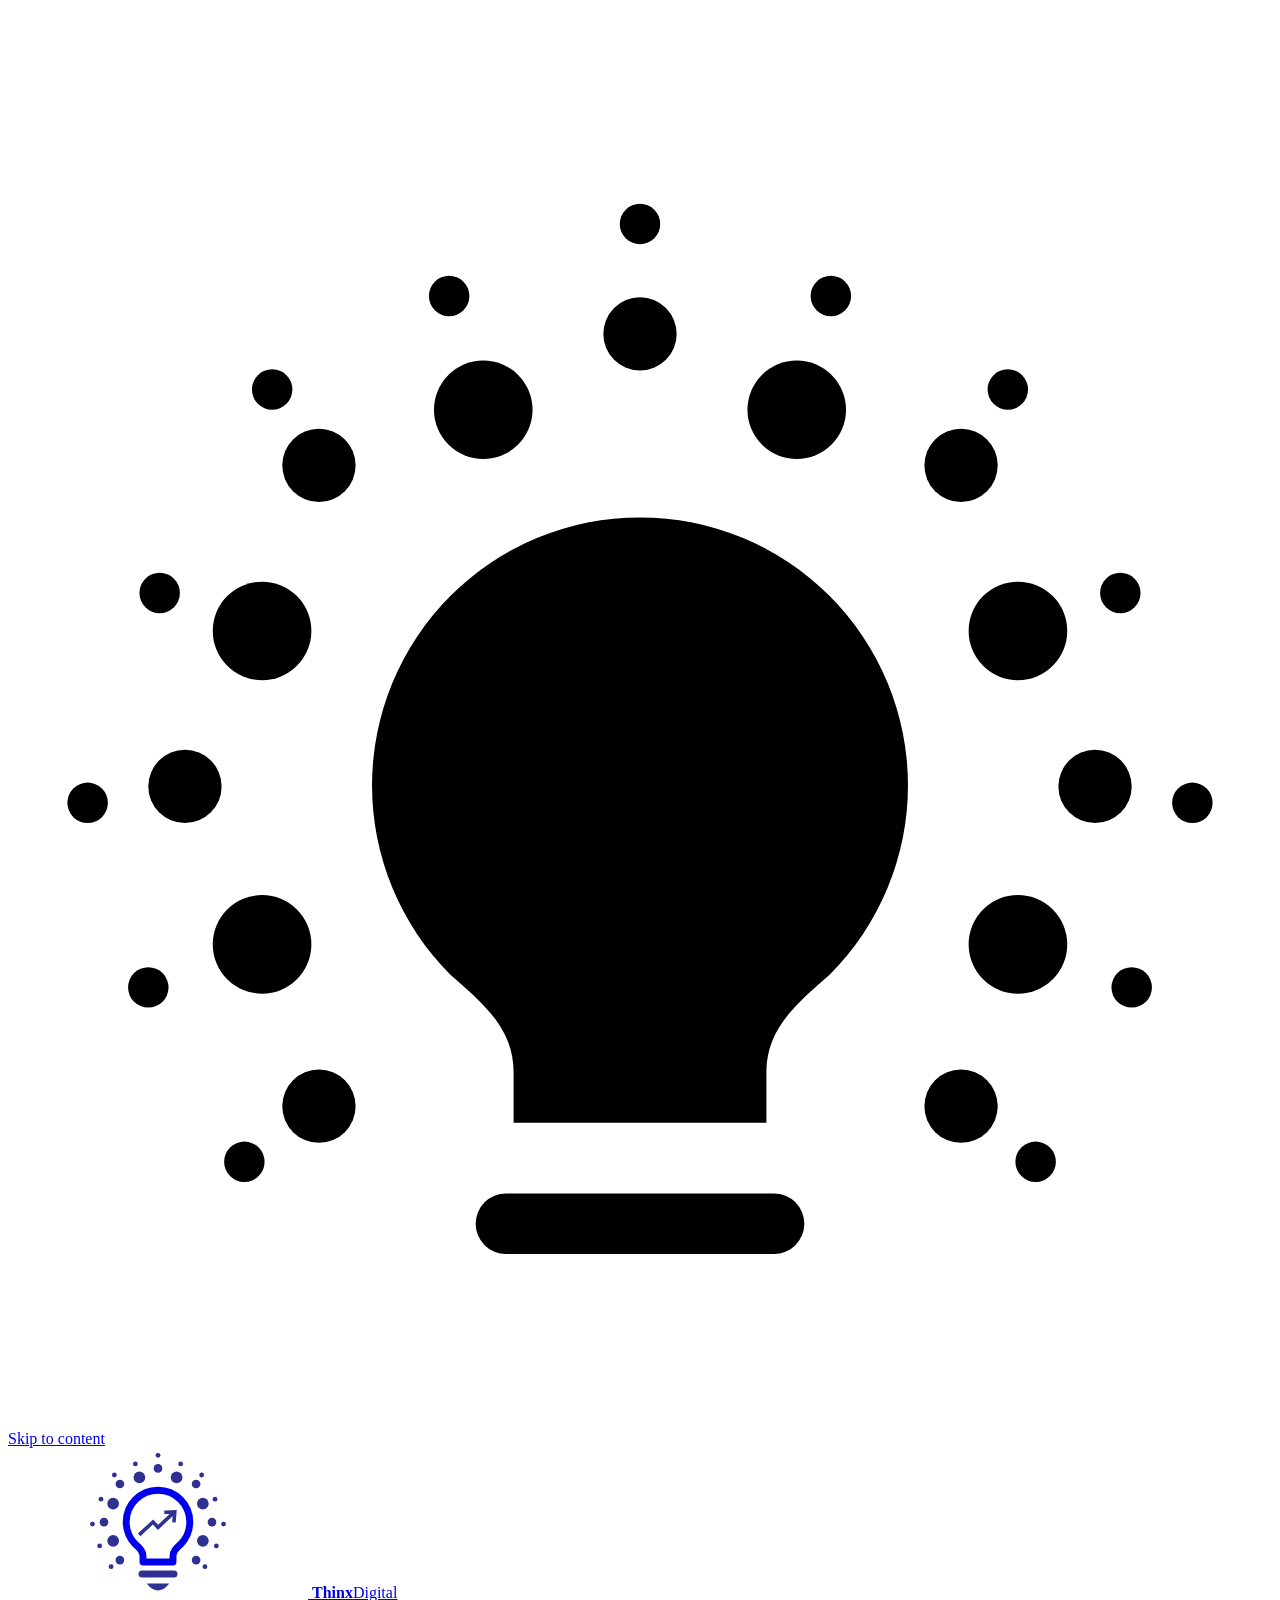
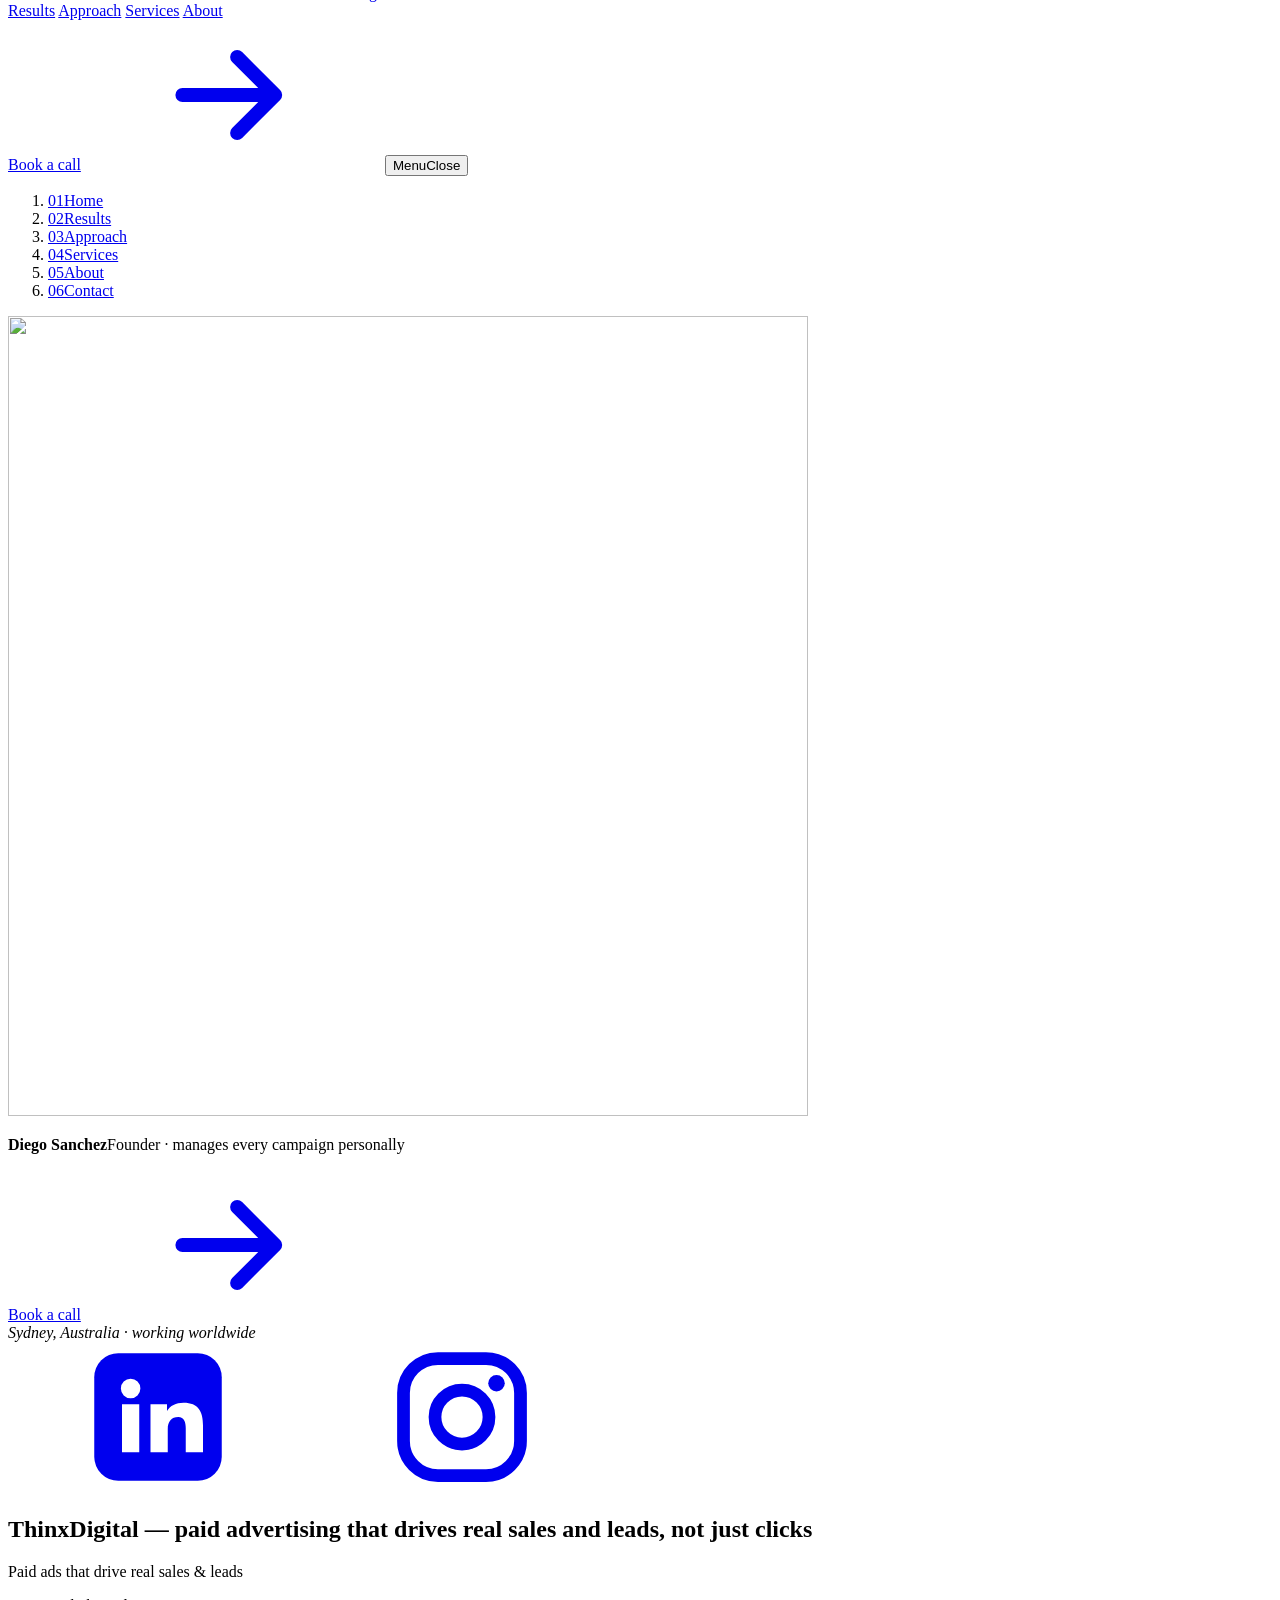
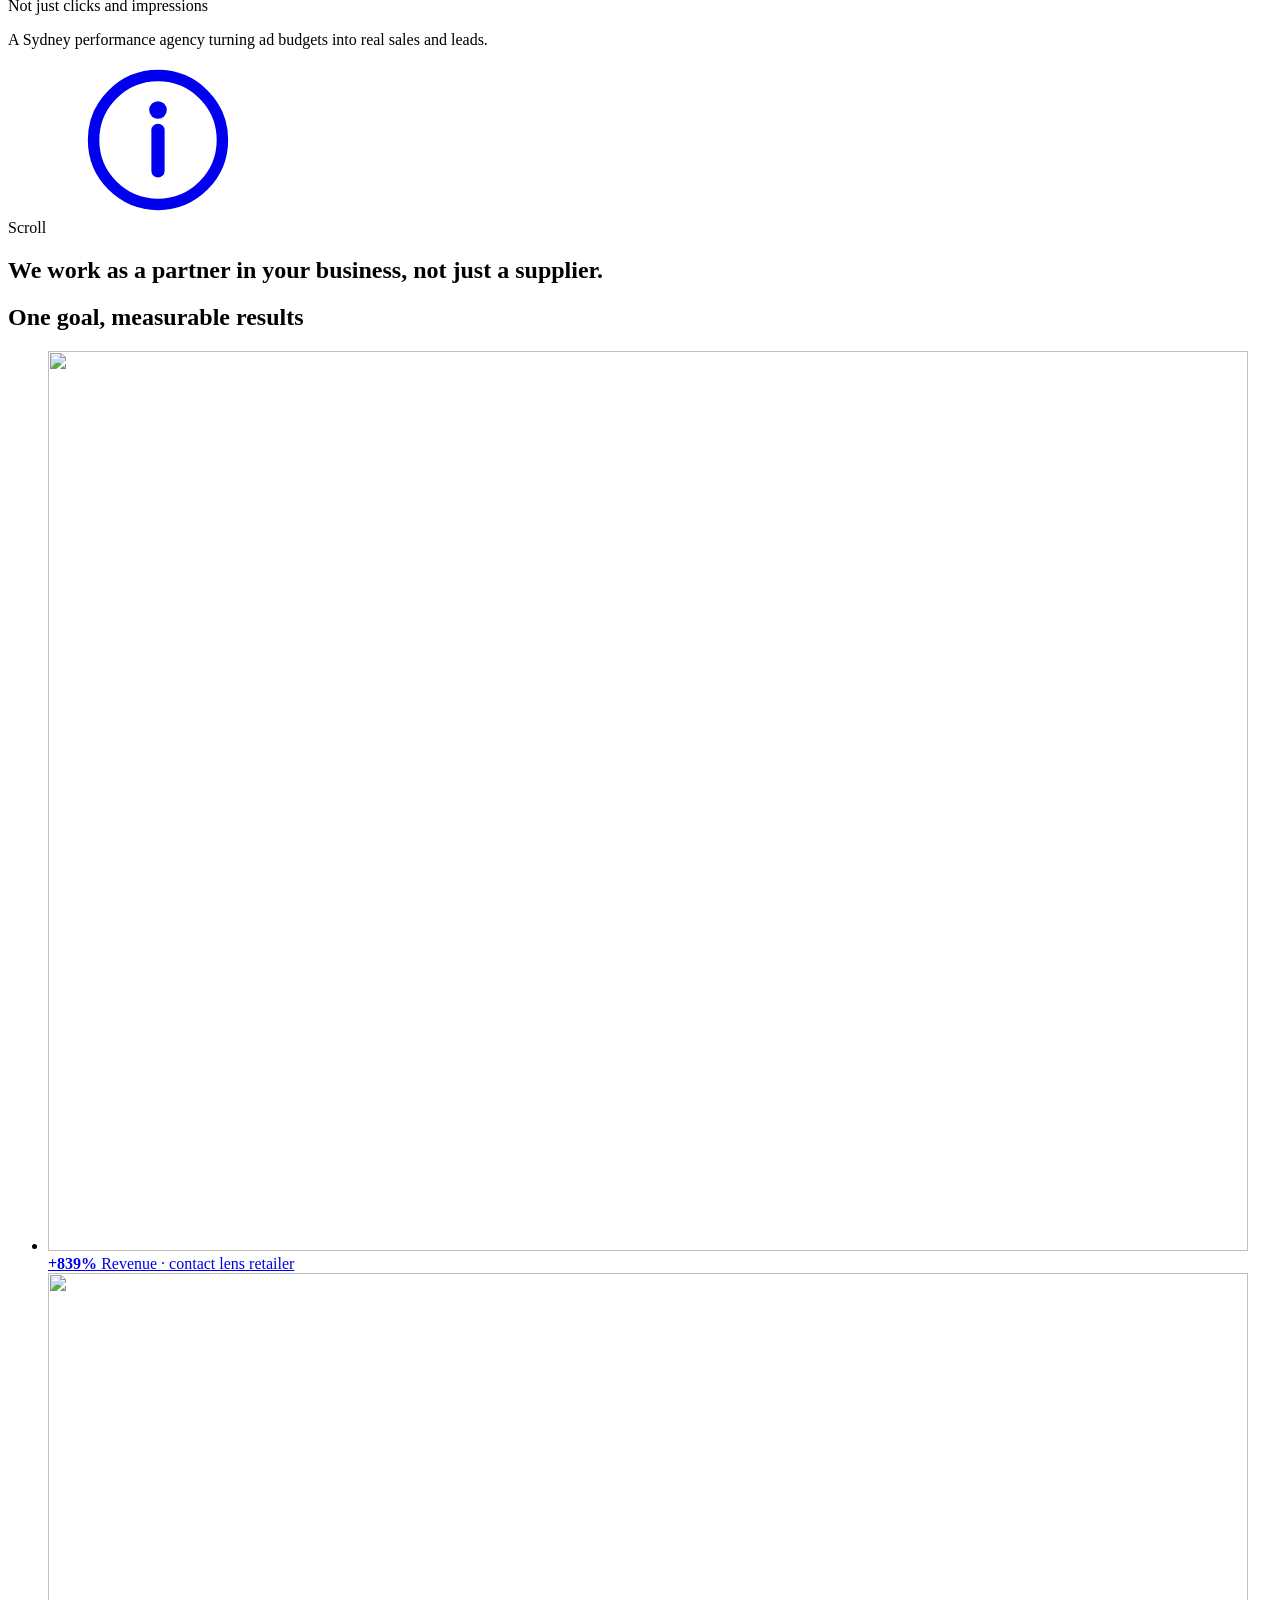
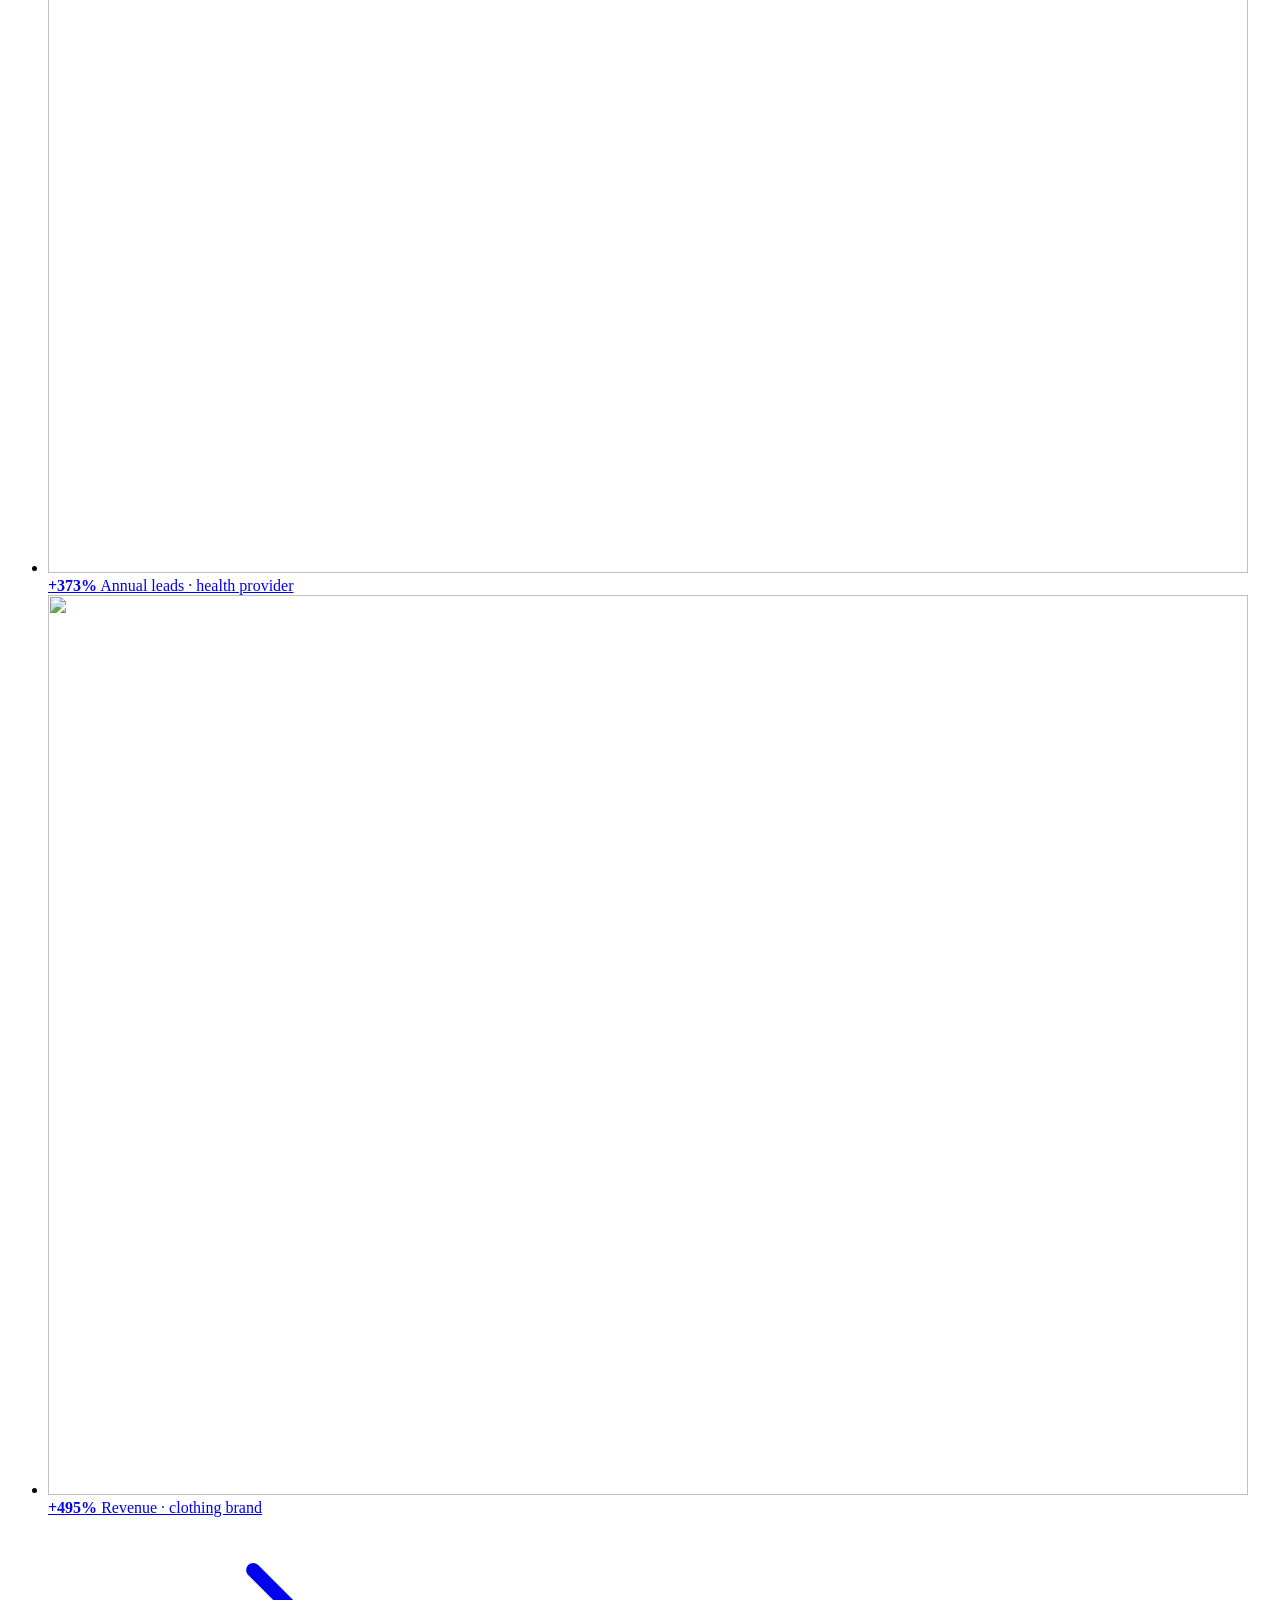
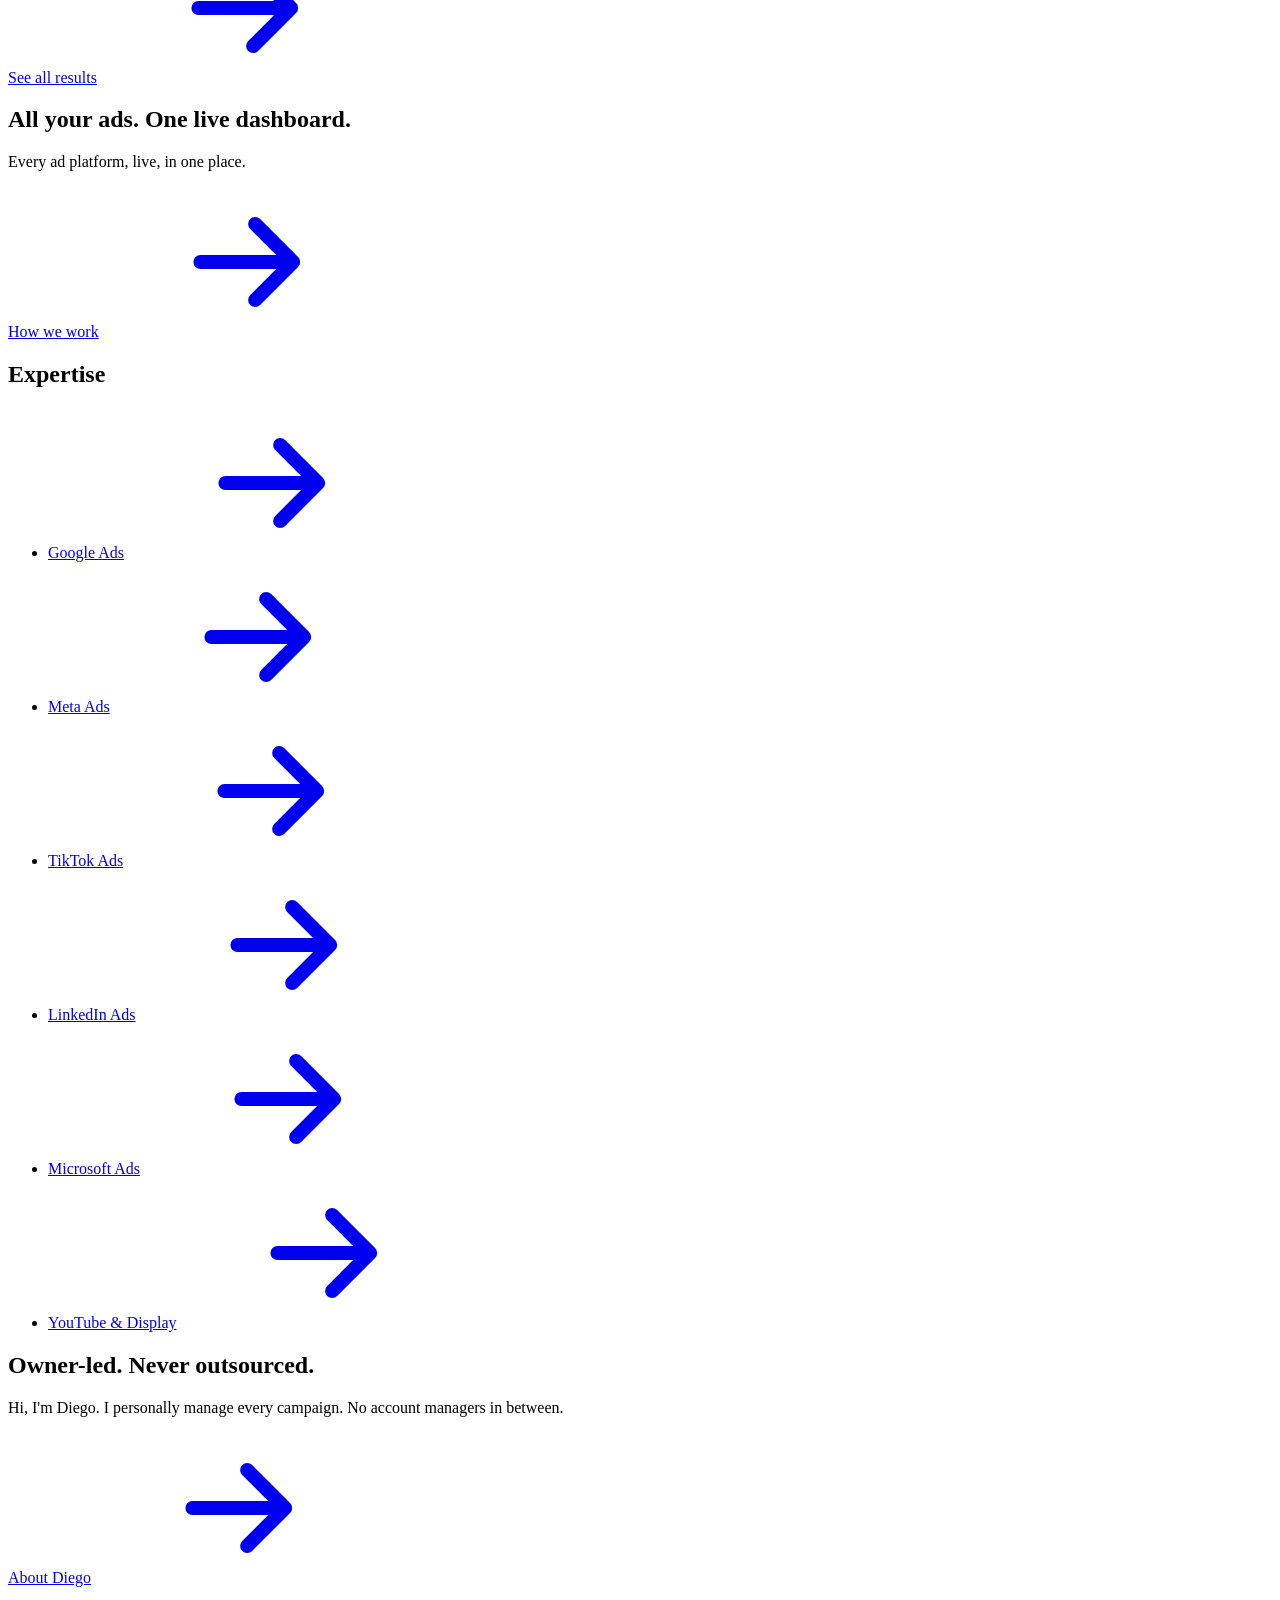
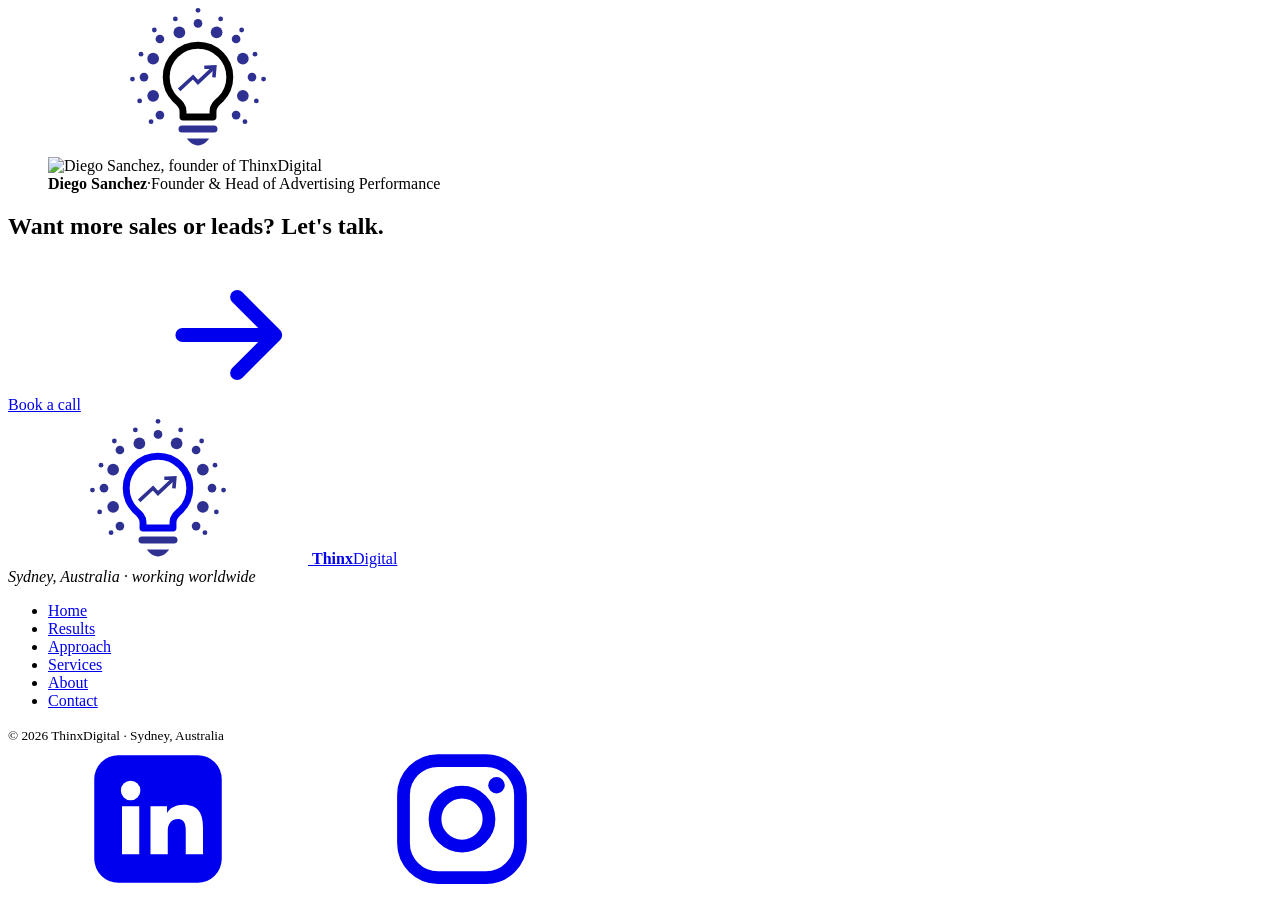
==== index.html @ cddd8a62 "Publish ThinxDigital preview Co-Authored-By: Claude Opus 5.5 <noreply@anthropic.com>" ====
<!doctype html>
<!-- Generated by tools/build.py from src/ — edit the sources, then run: python3 tools/build.py -->
<html data-base="/thinxdigital/" data-title-font="assets/fonts/LeagueGothic-Variable.woff2" lang="en-AU" class="no-scene" data-page="home">
<head>
  <meta charset="utf-8">
  <meta name="viewport" content="width=device-width, initial-scale=1, viewport-fit=cover">
  <title>ThinxDigital · Paid ads that drive real sales &amp; leads · Sydney performance agency</title>
  <meta name="description" content="ThinxDigital is an owner-led Sydney performance paid media agency. Google, Meta, TikTok, LinkedIn, Microsoft, YouTube and display ads, managed to grow your sales and leads.">
  <link rel="canonical" href="/thinxdigital/">
  <meta name="theme-color" content="#0072BC">
  <meta property="og:title" content="ThinxDigital · Paid ads that drive real sales &amp; leads · Sydney performance agency">
  <meta property="og:description" content="ThinxDigital is an owner-led Sydney performance paid media agency. Google, Meta, TikTok, LinkedIn, Microsoft, YouTube and display ads, managed to grow your sales and leads.">
  <meta property="og:type" content="website">
  <link rel="icon" href="data:image/svg+xml,%3Csvg xmlns='http://www.w3.org/2000/svg' viewBox='0 0 100 100'%3E%3Crect width='100' height='100' rx='24' fill='%230072BC'/%3E%3Cg fill='%23D6DCF5'%3E%3Ccircle cx='50' cy='14' r='4'/%3E%3Ccircle cx='30' cy='21' r='4'/%3E%3Ccircle cx='70' cy='21' r='4'/%3E%3Ccircle cx='18' cy='38' r='4'/%3E%3Ccircle cx='82' cy='38' r='4'/%3E%3C/g%3E%3Cpath d='M41 74v-4c0-3-2-5-4.5-7a19 19 0 1 1 27 0c-2.5 2-4.5 4-4.5 7v4z' fill='none' stroke='%23fff' stroke-width='6'/%3E%3Crect x='39' y='80' width='22' height='6' rx='3' fill='%23fff'/%3E%3C/svg%3E">
  <link rel="preload" href="/thinxdigital/assets/fonts/LeagueGothic-Variable.woff2" as="font" type="font/woff2" crossorigin>
  <link rel="preload" href="/thinxdigital/assets/fonts/Inter-Variable.woff2" as="font" type="font/woff2" crossorigin>
  <link rel="stylesheet" href="/thinxdigital/css/site.css">
  <script type="importmap">{"imports":{"three":"/thinxdigital/js/vendor/three/three.module.min.js","three/addons/":"/thinxdigital/js/vendor/three/addons/"}}</script>
  <script>
    // Earliest flags, before first paint: JS on, reduced motion, touch.
    (function (d) {
      var c = d.documentElement.classList;
      c.add('js');
      if (matchMedia('(prefers-reduced-motion: reduce)').matches) c.add('reduced-motion');
      if (matchMedia('(hover: none)').matches) c.add('touch');
      if ('scrollRestoration' in history) history.scrollRestoration = 'manual';
    })(document);
  </script>
</head>

<body>
  <!-- SVG sprite: logo mark, icons and credential badges (all drawn for this site) -->
  <svg class="sprite" aria-hidden="true" focusable="false" xmlns="http://www.w3.org/2000/svg">
    <defs>
      <!-- ThinxDigital mark: lightbulb with a rising trend arrow, ringed by dots.
           Bulb outline = currentColor; dots, arrow and base = --logo-dot. -->
      <symbol id="logo-mark" viewBox="0 0 100 100">
        <g fill="var(--logo-dot, #2E3192)">
          <circle cx="50" cy="13.6" r="2.9"/><circle cx="37.6" cy="19.6" r="3.9"/><circle cx="62.4" cy="19.6" r="3.9"/>
          <circle cx="24.6" cy="24" r="2.9"/><circle cx="75.4" cy="24" r="2.9"/><circle cx="20.1" cy="37.1" r="3.9"/>
          <circle cx="79.9" cy="37.1" r="3.9"/><circle cx="14" cy="49.4" r="2.9"/><circle cx="86" cy="49.4" r="2.9"/>
          <circle cx="20.1" cy="61.9" r="3.9"/><circle cx="79.9" cy="61.9" r="3.9"/><circle cx="24.6" cy="74.7" r="2.9"/>
          <circle cx="75.4" cy="74.7" r="2.9"/>
          <circle cx="50" cy="4.9" r="1.6"/><circle cx="34.9" cy="10.6" r="1.6"/><circle cx="65.1" cy="10.6" r="1.6"/>
          <circle cx="20.9" cy="18" r="1.6"/><circle cx="79.1" cy="18" r="1.6"/><circle cx="12" cy="34.1" r="1.6"/>
          <circle cx="88" cy="34.1" r="1.6"/><circle cx="6.3" cy="50.7" r="1.6"/><circle cx="93.7" cy="50.7" r="1.6"/>
          <circle cx="11.1" cy="65.3" r="1.6"/><circle cx="88.9" cy="65.3" r="1.6"/><circle cx="18.7" cy="79.1" r="1.6"/>
          <circle cx="81.3" cy="79.1" r="1.6"/>
          <rect x="37" y="81.6" width="26" height="4.8" rx="2.4"/>
          <path d="M42.6 90.4h14.8c-1.9 2.6-4.4 4.6-7.4 4.6s-5.5-2-7.4-4.6z"/>
        </g>
        <path d="M40 76v-4c0-3.5-2.5-5.5-5-7.7a21.2 21.2 0 1 1 30 0c-2.5 2.2-5 4.2-5 7.7v4z" fill="none" stroke="currentColor" stroke-width="4.6" stroke-linejoin="round"/>
        <g fill="none" stroke="var(--logo-dot, #2E3192)" stroke-width="2.4" stroke-linecap="square">
          <path d="M38.3 57.1l8.4-7.8 3.3 3.6 8.9-8.3"/>
          <path d="M55.4 42.8l5.8-.2-.5 5.8"/>
        </g>
      </symbol>

      <!-- Icons (stroke icons use currentColor) -->
      <symbol id="i-arrow" viewBox="0 0 17 17"><path d="M3 8.5h10.5M9.2 4.2l4.3 4.3-4.3 4.3" fill="none" stroke="currentColor" stroke-width="1.6" stroke-linecap="round" stroke-linejoin="round"/></symbol>
      <symbol id="i-close" viewBox="0 0 16 16"><path d="M3.8 3.8l8.4 8.4M12.2 3.8l-8.4 8.4" fill="none" stroke="currentColor" stroke-width="1.5" stroke-linecap="round"/></symbol>
      <symbol id="i-info" viewBox="0 0 17 17"><circle cx="8.5" cy="8.5" r="7.3" fill="none" stroke="currentColor" stroke-width="1.3"/><path d="M8.5 7.4v4.6" stroke="currentColor" stroke-width="1.5" stroke-linecap="round"/><circle cx="8.5" cy="5.1" r="1" fill="currentColor"/></symbol>
      <symbol id="i-check" viewBox="0 0 20 20"><path d="M10 1.4l2.1 1.5 2.6-.1.8 2.4 2.1 1.6-.8 2.5.8 2.4-2.1 1.6-.8 2.5-2.6-.1L10 17.2l-2.1-1.5-2.6.1-.8-2.5-2.1-1.6.8-2.4-.8-2.5 2.1-1.6.8-2.4 2.6.1z" fill="currentColor"/><path d="M6.6 9.5l2.3 2.3 4.4-4.5" fill="none" stroke="#fff" stroke-width="1.6" stroke-linecap="round" stroke-linejoin="round"/></symbol>
      <symbol id="i-linkedin" viewBox="0 0 20 20"><rect x="1.5" y="1.5" width="17" height="17" rx="3.2" fill="currentColor"/><path d="M5.2 8.3h2.3v6.4H5.2zM6.35 4.9a1.3 1.3 0 1 1 0 2.6 1.3 1.3 0 0 1 0-2.6zM9 8.3h2.2v.9c.4-.7 1.2-1.1 2.2-1.1 2 0 2.6 1.2 2.6 3v3.6h-2.3v-3.2c0-.8-.2-1.5-1-1.5-.9 0-1.4.6-1.4 1.6v3.1H9z" fill="var(--icon-cut, #fff)"/></symbol>
      <symbol id="i-instagram" viewBox="0 0 20 20"><rect x="2.2" y="2.2" width="15.6" height="15.6" rx="4.6" fill="none" stroke="currentColor" stroke-width="1.7"/><circle cx="10" cy="10" r="3.6" fill="none" stroke="currentColor" stroke-width="1.7"/><circle cx="14.6" cy="5.5" r="1.1" fill="currentColor"/></symbol>
      <symbol id="i-pin" viewBox="0 0 20 20"><path d="M10 18s6-5.3 6-10a6 6 0 1 0-12 0c0 4.7 6 10 6 10z" fill="none" stroke="currentColor" stroke-width="1.6"/><circle cx="10" cy="8" r="2.2" fill="currentColor"/></symbol>
      <symbol id="i-pulse" viewBox="0 0 24 24"><path d="M2 12h4l3-7 4 14 3-7h6" fill="none" stroke="currentColor" stroke-width="1.8" stroke-linecap="round" stroke-linejoin="round"/></symbol>
      <symbol id="i-layers" viewBox="0 0 24 24"><path d="M12 3l9 5-9 5-9-5zM3 13l9 5 9-5" fill="none" stroke="currentColor" stroke-width="1.8" stroke-linejoin="round"/></symbol>
      <symbol id="i-clock" viewBox="0 0 24 24"><circle cx="12" cy="12" r="9" fill="none" stroke="currentColor" stroke-width="1.8"/><path d="M12 7v5l3.5 2" fill="none" stroke="currentColor" stroke-width="1.8" stroke-linecap="round"/></symbol>
      <symbol id="i-award" viewBox="0 0 24 24"><circle cx="12" cy="9" r="6" fill="none" stroke="currentColor" stroke-width="1.8"/><path d="M8.5 14l-1.5 7 5-2.5 5 2.5-1.5-7" fill="none" stroke="currentColor" stroke-width="1.8" stroke-linejoin="round"/></symbol>
      <symbol id="i-badge" viewBox="0 0 24 24"><path d="M12 2.5l7.5 3v6c0 4.7-3.2 8.3-7.5 10-4.3-1.7-7.5-5.3-7.5-10v-6z" fill="none" stroke="currentColor" stroke-width="1.8" stroke-linejoin="round"/><path d="M8.5 12l2.5 2.5 4.5-5" fill="none" stroke="currentColor" stroke-width="1.8" stroke-linecap="round" stroke-linejoin="round"/></symbol>
      <symbol id="i-trend" viewBox="0 0 24 24"><path d="M3 17l6-6 4 4 8-8" fill="none" stroke="currentColor" stroke-width="1.8" stroke-linecap="round" stroke-linejoin="round"/><path d="M15 7h6v6" fill="none" stroke="currentColor" stroke-width="1.8" stroke-linecap="round" stroke-linejoin="round"/></symbol>
      <symbol id="i-user" viewBox="0 0 24 24"><circle cx="12" cy="8" r="4" fill="none" stroke="currentColor" stroke-width="1.8"/><path d="M4 21c1.2-4 4.3-6 8-6s6.8 2 8 6" fill="none" stroke="currentColor" stroke-width="1.8" stroke-linecap="round"/></symbol>
      <symbol id="i-target" viewBox="0 0 24 24"><circle cx="12" cy="12" r="9" fill="none" stroke="currentColor" stroke-width="1.8"/><circle cx="12" cy="12" r="5" fill="none" stroke="currentColor" stroke-width="1.8"/><circle cx="12" cy="12" r="1.6" fill="currentColor"/></symbol>
      <symbol id="i-dots" viewBox="0 0 24 24"><circle cx="6" cy="12" r="2" fill="currentColor"/><circle cx="12" cy="12" r="2" fill="currentColor"/><circle cx="18" cy="12" r="2" fill="currentColor"/></symbol>

      <!-- Enamel-pin gradients for the credential badges (brand palette only) -->
      <linearGradient id="g-gold" x1="0" y1="0" x2="1" y2="1"><stop offset="0" stop-color="#FFF1B8"/><stop offset=".35" stop-color="#E9C25E"/><stop offset=".7" stop-color="#B5832A"/><stop offset="1" stop-color="#F3D27A"/></linearGradient>
      <linearGradient id="g-silver" x1="0" y1="0" x2="1" y2="1"><stop offset="0" stop-color="#FFFFFF"/><stop offset=".4" stop-color="#C9CEDD"/><stop offset=".75" stop-color="#8A91A8"/><stop offset="1" stop-color="#E8EBF3"/></linearGradient>
      <linearGradient id="g-blue" x1="0" y1="0" x2="0" y2="1"><stop offset="0" stop-color="#2B9BE6"/><stop offset="1" stop-color="#0060A3"/></linearGradient>
      <linearGradient id="g-navy" x1="0" y1="0" x2="0" y2="1"><stop offset="0" stop-color="#34379E"/><stop offset="1" stop-color="#14163A"/></linearGradient>
      <linearGradient id="g-ice" x1="0" y1="0" x2="0" y2="1"><stop offset="0" stop-color="#FFFFFF"/><stop offset="1" stop-color="#B9C6EE"/></linearGradient>
      <linearGradient id="g-sky" x1="0" y1="0" x2="0" y2="1"><stop offset="0" stop-color="#A9D6F7"/><stop offset="1" stop-color="#4FA2E4"/></linearGradient>
      <radialGradient id="g-gloss" cx=".35" cy=".25" r=".7"><stop offset="0" stop-color="#fff" stop-opacity=".75"/><stop offset=".5" stop-color="#fff" stop-opacity=".12"/><stop offset="1" stop-color="#fff" stop-opacity="0"/></radialGradient>

      <!-- Badge 1: partner shield with check + star -->
      <symbol id="badge-partner" viewBox="0 0 200 200">
        <path d="M100 14l70 24v52c0 46-30 80-70 96-40-16-70-50-70-96V38z" fill="url(#g-gold)"/>
        <path d="M100 27l58 20v43c0 39-25 68-58 82-33-14-58-43-58-82V47z" fill="url(#g-blue)"/>
        <path d="M100 27l58 20v20L42 67V47z" fill="#fff" opacity=".12"/>
        <path d="M70 104l20 20 42-44" fill="none" stroke="url(#g-gold)" stroke-width="15" stroke-linecap="round" stroke-linejoin="round"/>
        <path d="M100 40l4.7 9.6 10.6 1.5-7.7 7.4 1.8 10.5-9.4-5-9.4 5 1.8-10.5-7.7-7.4 10.6-1.5z" fill="url(#g-ice)"/>
        <path d="M100 27l58 20v43c0 39-25 68-58 82-33-14-58-43-58-82V47z" fill="url(#g-gloss)"/>
      </symbol>
      <!-- Badge 2: hexagon pin with rising bars -->
      <symbol id="badge-ads" viewBox="0 0 200 200">
        <path d="M100 12l76 44v88l-76 44-76-44V56z" fill="url(#g-silver)"/>
        <path d="M100 25l65 37.5v75L100 175l-65-37.5v-75z" fill="url(#g-navy)"/>
        <rect x="58" y="112" width="18" height="34" rx="4" fill="url(#g-sky)"/>
        <rect x="84" y="94" width="18" height="52" rx="4" fill="url(#g-sky)"/>
        <rect x="110" y="74" width="18" height="72" rx="4" fill="url(#g-ice)"/>
        <path d="M56 98l30-22 18 12 38-30" fill="none" stroke="#fff" stroke-width="7" stroke-linecap="round" stroke-linejoin="round"/>
        <path d="M130 56h14v14" fill="none" stroke="#fff" stroke-width="7" stroke-linecap="round" stroke-linejoin="round"/>
        <path d="M100 25l65 37.5v75L100 175l-65-37.5v-75z" fill="url(#g-gloss)"/>
      </symbol>
      <!-- Badge 3: round medal with a ring of dots and a star (honours finalist) -->
      <symbol id="badge-honours" viewBox="0 0 200 200">
        <path d="M72 128l-18 58 26-12 14 22 14-46zM128 128l18 58-26-12-14 22-14-46z" fill="url(#g-blue)"/>
        <circle cx="100" cy="88" r="72" fill="url(#g-gold)"/>
        <circle cx="100" cy="88" r="60" fill="url(#g-navy)"/>
        <g fill="url(#g-sky)">
          <circle cx="100" cy="40" r="5"/><circle cx="134" cy="54" r="4"/><circle cx="148" cy="88" r="5"/><circle cx="134" cy="122" r="4"/>
          <circle cx="100" cy="136" r="5"/><circle cx="66" cy="122" r="4"/><circle cx="52" cy="88" r="5"/><circle cx="66" cy="54" r="4"/>
        </g>
        <path d="M100 58l9 18.3 20.2 2.9-14.6 14.3 3.4 20.1L100 104.1l-18 9.5 3.4-20.1-14.6-14.3 20.2-2.9z" fill="url(#g-gold)"/>
        <circle cx="100" cy="88" r="60" fill="url(#g-gloss)"/>
      </symbol>
      <!-- Badge 4: trophy pin (awards finalist) -->
      <symbol id="badge-trophy" viewBox="0 0 200 200">
        <rect x="22" y="22" width="156" height="156" rx="44" fill="url(#g-silver)"/>
        <rect x="34" y="34" width="132" height="132" rx="36" fill="url(#g-blue)"/>
        <path d="M70 56h60v22c0 20-13 34-30 34S70 98 70 78z" fill="url(#g-gold)"/>
        <path d="M70 62H56c0 18 8 26 18 28M130 62h14c0 18-8 26-18 28" fill="none" stroke="url(#g-gold)" stroke-width="7" stroke-linecap="round"/>
        <path d="M93 110h14v18H93z" fill="url(#g-gold)"/>
        <rect x="76" y="128" width="48" height="14" rx="4" fill="url(#g-gold)"/>
        <path d="M100 64l4.4 9 9.9 1.4-7.2 7 1.7 9.8-8.8-4.6-8.8 4.6 1.7-9.8-7.2-7 9.9-1.4z" fill="#fff" opacity=".9"/>
        <rect x="34" y="34" width="132" height="132" rx="36" fill="url(#g-gloss)"/>
      </symbol>
      <!-- Badge 5: years roundel -->
      <symbol id="badge-years" viewBox="0 0 200 200">
        <path d="M100 10l13 11 17-3 7 15 16 6-1 17 12 12-7 15 4 16-14 9-3 17-17 2-10 14-15-7-15 7-10-14-17-2-3-17-14-9 4-16-7-15 12-12-1-17 16-6 7-15 17 3z" fill="url(#g-gold)"/>
        <circle cx="100" cy="98" r="62" fill="url(#g-sky)"/>
        <circle cx="100" cy="98" r="52" fill="url(#g-navy)"/>
        <text x="100" y="112" text-anchor="middle" font-family="FK Screamer, Impact, sans-serif" font-size="58" fill="#fff" letter-spacing="1">15+</text>
        <path d="M56 150h88l-8 14 8 14H56l8-14z" fill="url(#g-ice)"/>
        <text x="100" y="168" text-anchor="middle" font-family="Inter, Arial, sans-serif" font-weight="800" font-size="12" fill="#14163A" letter-spacing="2">YEARS</text>
        <circle cx="100" cy="98" r="52" fill="url(#g-gloss)"/>
      </symbol>
    </defs>
  </svg>


  <!-- WebGL layer (owned by scene.js): fixed, full viewport, behind the content; persists across pages -->
  <canvas id="scene" aria-hidden="true"></canvas>

  <!-- Loader (direct loads only): the logo's dot ring lights up around the bulb, then the panel opens in a circle -->
  <div class="loader" aria-hidden="true">
    <div class="loader__panel">
      <svg class="loader__mark" viewBox="0 0 100 100">
        <g class="loader__dots">
          <circle cx="18.7" cy="79.1" r="1.6" style="--i:0"/><circle cx="24.6" cy="74.7" r="2.9" style="--i:1"/>
          <circle cx="20.1" cy="61.9" r="3.9" style="--i:2"/><circle cx="11.1" cy="65.3" r="1.6" style="--i:3"/>
          <circle cx="6.3" cy="50.7" r="1.6" style="--i:4"/><circle cx="14" cy="49.4" r="2.9" style="--i:5"/>
          <circle cx="12" cy="34.1" r="1.6" style="--i:6"/><circle cx="20.1" cy="37.1" r="3.9" style="--i:7"/>
          <circle cx="24.6" cy="24" r="2.9" style="--i:8"/><circle cx="20.9" cy="18" r="1.6" style="--i:9"/>
          <circle cx="37.6" cy="19.6" r="3.9" style="--i:10"/><circle cx="34.9" cy="10.6" r="1.6" style="--i:11"/>
          <circle cx="50" cy="13.6" r="2.9" style="--i:12"/><circle cx="50" cy="4.9" r="1.6" style="--i:13"/>
          <circle cx="65.1" cy="10.6" r="1.6" style="--i:14"/><circle cx="62.4" cy="19.6" r="3.9" style="--i:15"/>
          <circle cx="79.1" cy="18" r="1.6" style="--i:16"/><circle cx="75.4" cy="24" r="2.9" style="--i:17"/>
          <circle cx="79.9" cy="37.1" r="3.9" style="--i:18"/><circle cx="88" cy="34.1" r="1.6" style="--i:19"/>
          <circle cx="86" cy="49.4" r="2.9" style="--i:20"/><circle cx="93.7" cy="50.7" r="1.6" style="--i:21"/>
          <circle cx="88.9" cy="65.3" r="1.6" style="--i:22"/><circle cx="79.9" cy="61.9" r="3.9" style="--i:23"/>
          <circle cx="75.4" cy="74.7" r="2.9" style="--i:24"/><circle cx="81.3" cy="79.1" r="1.6" style="--i:25"/>
        </g>
        <path class="loader__bulb" d="M40 76v-4c0-3.5-2.5-5.5-5-7.7a21.2 21.2 0 1 1 30 0c-2.5 2.2-5 4.2-5 7.7v4z"/>
        <rect class="loader__base" x="37" y="81.6" width="26" height="4.8" rx="2.4"/>
      </svg>
    </div>
  </div>

  <!-- Page-transition curtain (router): a blue dot grows from the click point, then opens from the centre -->
  <div class="curtain" aria-hidden="true">
    <span class="curtain__ring"><i></i><i></i><i></i><i></i><i></i><i></i><i></i><i></i></span>
  </div>

  <a class="skip" href="#main">Skip to content</a>

  <!-- Header: logo · page links (desktop) · Book a call · Menu (tablet / mobile).
       data-theme flips with the background under it ("light" = white text). -->
  <header class="hdr" data-theme="light">
    <div class="hdr__bar wrap">
      <a class="hdr__logo logo" href="/thinxdigital/" data-nav="home" aria-current="page" aria-label="ThinxDigital home">
        <svg class="logo__mark" aria-hidden="true"><use href="#logo-mark"/></svg>
        <span class="logo__word"><b>Thinx</b><span>Digital</span></span>
      </a>
      <nav class="hdr__nav" aria-label="Main">
        <a class="hdr__link" href="/thinxdigital/results/" data-nav="results"><span>Results</span></a>
        <a class="hdr__link" href="/thinxdigital/approach/" data-nav="approach"><span>Approach</span></a>
        <a class="hdr__link" href="/thinxdigital/services/" data-nav="services"><span>Services</span></a>
        <a class="hdr__link" href="/thinxdigital/about/" data-nav="about"><span>About</span></a>
      </nav>
      <div class="hdr__actions">
        <a class="hdr__cta btn" href="/thinxdigital/contact/" data-nav="contact"><span class="btn__label">Book a call</span><span class="btn__dot" aria-hidden="true"><svg><use href="#i-arrow"/></svg></span></a>
        <button class="hdr__menu" type="button" aria-expanded="false" aria-controls="menu" aria-label="Open menu">
          <span class="hdr__menu-label"><span>Menu</span><span aria-hidden="true">Close</span></span>
          <span class="hdr__menu-icon" aria-hidden="true"><i></i><i></i></span>
        </button>
      </div>
    </div>

    <!-- Menu (tablet / mobile): full-screen blue panel, numbered page links, Diego card -->
    <div class="menu" id="menu" aria-label="Site menu" inert>
      <div class="menu__panel" aria-hidden="true"></div>
      <div class="menu__inner wrap" data-lenis-prevent>
        <nav class="menu__nav" aria-label="Pages">
          <ol class="menu__links">
            <li><a href="/thinxdigital/" data-nav="home" aria-current="page"><span class="menu__num">01</span><span class="menu__txt">Home</span></a></li>
            <li><a href="/thinxdigital/results/" data-nav="results"><span class="menu__num">02</span><span class="menu__txt">Results</span></a></li>
            <li><a href="/thinxdigital/approach/" data-nav="approach"><span class="menu__num">03</span><span class="menu__txt">Approach</span></a></li>
            <li><a href="/thinxdigital/services/" data-nav="services"><span class="menu__num">04</span><span class="menu__txt">Services</span></a></li>
            <li><a href="/thinxdigital/about/" data-nav="about"><span class="menu__num">05</span><span class="menu__txt">About</span></a></li>
            <li><a href="/thinxdigital/contact/" data-nav="contact"><span class="menu__num">06</span><span class="menu__txt">Contact</span></a></li>
          </ol>
        </nav>
        <aside class="menu__card" aria-label="Talk to Diego">
          <img class="menu__photo" src="/thinxdigital/assets/img/thinx/diego-sanchez.jpg" alt="" width="800" height="800" loading="lazy">
          <p class="menu__who"><strong>Diego Sanchez</strong><span>Founder · manages every campaign personally</span></p>
          <a class="btn btn--white" href="/thinxdigital/contact/"><span class="btn__label">Book a call</span><span class="btn__dot" aria-hidden="true"><svg><use href="#i-arrow"/></svg></span></a>
        </aside>
        <div class="menu__foot">
          <address>Sydney, Australia · working worldwide</address>
          <div class="socials">
            <a href="https://www.linkedin.com/company/96090277/" target="_blank" rel="noopener" aria-label="ThinxDigital on LinkedIn"><svg aria-hidden="true"><use href="#i-linkedin"/></svg></a>
            <a href="https://www.instagram.com/thinx.digital/" target="_blank" rel="noopener" aria-label="ThinxDigital on Instagram"><svg aria-hidden="true"><use href="#i-instagram"/></svg></a>
          </div>
        </div>
      </div>
    </div>
  </header>

  <main id="main" data-page="home" tabindex="-1">
<!-- ==================================================================
         HERO (380vh, sticky). The two big titles are 3D text in the WebGL scene;
         .hero__titles is the DOM fallback (no WebGL / scene not loaded).
         Scene: blue, then a white circular reveal inside the hero (p .05 → .35).
         ================================================================== -->
    <section class="s s-hero" data-scene="hero" data-bg="blue" aria-labelledby="hero-h1">
      <div class="sticky">
        <div class="fb fb--hero" aria-hidden="true"><div class="fb__reveal"></div></div>
        <h1 class="sr-only" id="hero-h1">ThinxDigital — paid advertising that drives real sales and leads, not just clicks</h1>

        <div class="hero__titles" aria-hidden="true">
          <p class="hero__title hero__title--1 d-title">
            <span class="ln"><span>Paid ads that</span></span>
            <span class="ln"><span>drive real</span></span>
            <span class="ln c-navy"><span>sales &amp; leads</span></span>
          </p>
          <p class="hero__title hero__title--2 d-title">
            <span class="ln c-navy"><span>Not just</span></span>
            <span class="ln c-navy"><span>clicks and</span></span>
            <span class="ln c-blue"><span>impressions</span></span>
          </p>
        </div>

        <div class="hero__intro">
          <p class="hero__para">
            <span class="hero__line">A Sydney performance agency</span>
            <span class="hero__line">turning ad budgets into</span>
            <span class="hero__line">real sales and leads.</span>
          </p>
          <a class="hero__about" href="/thinxdigital/about/" aria-label="About ThinxDigital"><svg aria-hidden="true"><use href="#i-info"/></svg></a>
        </div>

        <div class="scroll-cue" aria-hidden="true"><span class="scroll-cue__line"><i></i></span><span class="scroll-cue__label">Scroll</span></div>
      </div>
    </section>

    <!-- ==================================================================
         STATEMENT (220vh, sticky, indigo). Orbs draw a rising growth curve.
         ================================================================== -->
    <section class="s s-statement" data-scene="statement" data-bg="indigo" aria-label="How we work with you">
      <div class="sticky">
        <div class="wrap statement">
          <h2 class="statement__text">We work as a partner in your business, not just a supplier.</h2>
        </div>
      </div>
    </section>

    <!-- ==================================================================
         RESULTS teaser: three stat cards + "See all results"
         ================================================================== -->
    <section class="s s-results" data-scene="results" data-bg="white" aria-labelledby="results-title">
      <div class="wrap">
        <h2 class="results__title d-title" id="results-title">
          <span class="ln">One goal,</span>
          <span class="ln c-blue">measurable</span>
          <span class="ln c-blue">results</span>
        </h2>
        <ul class="stats" role="list">
          <li>
            <a class="stat" href="/thinxdigital/results/#case-lens">
              <span class="stat__media"><img src="/thinxdigital/assets/img/result-lens-revenue.webp" alt="" loading="lazy" width="1200" height="900"></span>
              <strong class="stat__num">+839%</strong>
              <span class="stat__line">Revenue · contact lens retailer</span>
            </a>
          </li>
          <li>
            <a class="stat" href="/thinxdigital/results/#case-health">
              <span class="stat__media"><img src="/thinxdigital/assets/img/result-health-leads.webp" alt="" loading="lazy" width="1200" height="900"></span>
              <strong class="stat__num">+373%</strong>
              <span class="stat__line">Annual leads · health provider</span>
            </a>
          </li>
          <li>
            <a class="stat" href="/thinxdigital/results/#case-clothing">
              <span class="stat__media"><img src="/thinxdigital/assets/img/result-clothing-revenue.webp" alt="" loading="lazy" width="1200" height="900"></span>
              <strong class="stat__num">+495%</strong>
              <span class="stat__line">Revenue · clothing brand</span>
            </a>
          </li>
        </ul>
        <a class="btn btn--dark results__cta" href="/thinxdigital/results/"><span class="btn__label">See all results</span><span class="btn__dot" aria-hidden="true"><svg><use href="#i-arrow"/></svg></span></a>
      </div>
    </section>

    <!-- ==================================================================
         DASHBOARD (vr, 420vh, sticky). Black portal + orb sphere of ads are WebGL.
         ================================================================== -->
    <section class="s s-vr" data-scene="vr" data-bg="white" aria-labelledby="vr-title">
      <div class="sticky">
        <div class="fb fb--vr" aria-hidden="true"><div class="fb__portal"></div></div>
        <h2 class="vr__title d-title" id="vr-title">
          <span class="ln">All your ads.</span>
          <span class="ln">One live</span>
          <span class="ln c-blue">dashboard.</span>
        </h2>
        <div class="vr__side">
          <p class="vr__text">Every ad platform, live, in one place.</p>
          <a class="btn btn--white vr__cta" href="/thinxdigital/approach/"><span class="btn__label">How we work</span><span class="btn__dot" aria-hidden="true"><svg><use href="#i-arrow"/></svg></span></a>
        </div>
      </div>
    </section>

    <!-- ==================================================================
         EXPERTISE list (each line opens its channel on /services/)
         ================================================================== -->
    <section class="s s-expertises" data-scene="expertises" data-bg="white" aria-labelledby="expertise-title">
      <h2 class="eyebrow" id="expertise-title">Expertise</h2>
        <ul class="exp">
          <li><a class="exp__item" href="/thinxdigital/services/#paid-search"><i class="exp__dot" aria-hidden="true"></i><span class="exp__label">Google Ads</span><svg class="exp__arrow" aria-hidden="true"><use href="#i-arrow"/></svg></a></li>
          <li><a class="exp__item" href="/thinxdigital/services/#paid-social"><i class="exp__dot" aria-hidden="true"></i><span class="exp__label">Meta Ads</span><svg class="exp__arrow" aria-hidden="true"><use href="#i-arrow"/></svg></a></li>
          <li><a class="exp__item" href="/thinxdigital/services/#paid-social"><i class="exp__dot" aria-hidden="true"></i><span class="exp__label">TikTok Ads</span><svg class="exp__arrow" aria-hidden="true"><use href="#i-arrow"/></svg></a></li>
          <li><a class="exp__item" href="/thinxdigital/services/#paid-social"><i class="exp__dot" aria-hidden="true"></i><span class="exp__label">LinkedIn Ads</span><svg class="exp__arrow" aria-hidden="true"><use href="#i-arrow"/></svg></a></li>
          <li><a class="exp__item" href="/thinxdigital/services/#paid-search"><i class="exp__dot" aria-hidden="true"></i><span class="exp__label">Microsoft Ads</span><svg class="exp__arrow" aria-hidden="true"><use href="#i-arrow"/></svg></a></li>
          <li><a class="exp__item" href="/thinxdigital/services/#video-display"><i class="exp__dot" aria-hidden="true"></i><span class="exp__label">YouTube &amp; Display</span><svg class="exp__arrow" aria-hidden="true"><use href="#i-arrow"/></svg></a></li>
        </ul>

    </section>

    <!-- ==================================================================
         MEET YOUR PARTNER (spotlight)
         ================================================================== -->
    <section class="s s-spot" data-scene="spotlight" data-bg="white" aria-labelledby="spot-title">
      <div class="wrap spot">
        <div class="spot__copy">
          <h2 class="spot__title d-title" id="spot-title">
            <span class="ln">Owner-led.</span>
            <span class="ln c-blue">Never</span>
            <span class="ln c-blue">outsourced.</span>
          </h2>
          <p class="spot__text">Hi, I'm Diego. I personally manage every campaign. No account managers in between.</p>
          <a class="btn btn--dark spot__cta" href="/thinxdigital/about/"><span class="btn__label">About Diego</span><span class="btn__dot" aria-hidden="true"><svg><use href="#i-arrow"/></svg></span></a>
        </div>
        <figure class="dcard">
          <div class="dcard__tilt">
            <span class="dcard__glow" aria-hidden="true"></span>
            <span class="dcard__ring" aria-hidden="true"><i></i><i></i><i></i><i></i><i></i><i></i><i></i><i></i><i></i><i></i><i></i><i></i></span>
            <svg class="dcard__logo" aria-hidden="true"><use href="#logo-mark"/></svg>
            <div class="dcard__photo"><img src="/thinxdigital/assets/img/thinx/diego-sanchez.jpg" alt="Diego Sanchez, founder of ThinxDigital" loading="lazy" width="800" height="800"></div>
            <figcaption class="dcard__caption"><strong>Diego Sanchez</strong><span class="dcard__sep" aria-hidden="true">·</span><span>Founder &amp; Head of Advertising Performance</span></figcaption>
          </div>
        </figure>

      </div>
    </section>

    <!-- FOOTER: CTA + footer card (the scene paints the blue) -->
    <footer class="s s-footer" data-scene="footer" data-bg="blue">
      <div class="wrap footer">
        <h2 class="footer__title d-title">
          <span class="ln">Want more sales</span>
          <span class="ln">or leads?</span>
          <span class="ln c-navy">Let's talk.</span>
        </h2>
        <a class="btn btn--white footer__cta" href="/thinxdigital/contact/"><span class="btn__label">Book a call</span><span class="btn__dot" aria-hidden="true"><svg><use href="#i-arrow"/></svg></span></a>
      <!-- Lean frosted footer card: logo, page links, socials, © -->
      <div class="fcard">
        <span class="fcard__glow" aria-hidden="true"></span>
        <div class="fcard__brand">
          <a class="logo logo--light" href="/thinxdigital/" aria-label="ThinxDigital home">
            <svg class="logo__mark" aria-hidden="true"><use href="#logo-mark"/></svg>
            <span class="logo__word"><b>Thinx</b><span>Digital</span></span>
          </a>
          <address class="fcard__address">Sydney, Australia · working worldwide</address>
        </div>
        <nav class="fcard__nav" aria-label="Pages">
          <ul>
            <li><a href="/thinxdigital/" data-nav="home" aria-current="page"><span>Home</span></a></li>
            <li><a href="/thinxdigital/results/" data-nav="results"><span>Results</span></a></li>
            <li><a href="/thinxdigital/approach/" data-nav="approach"><span>Approach</span></a></li>
            <li><a href="/thinxdigital/services/" data-nav="services"><span>Services</span></a></li>
            <li><a href="/thinxdigital/about/" data-nav="about"><span>About</span></a></li>
            <li><a href="/thinxdigital/contact/" data-nav="contact"><span>Contact</span></a></li>
          </ul>
        </nav>
        <div class="fcard__bottom">
          <small class="fcard__copy">© 2026 ThinxDigital · Sydney, Australia</small>
          <div class="socials">
            <a href="https://www.linkedin.com/company/96090277/" target="_blank" rel="noopener" aria-label="ThinxDigital on LinkedIn"><svg aria-hidden="true"><use href="#i-linkedin"/></svg></a>
            <a href="https://www.instagram.com/thinx.digital/" target="_blank" rel="noopener" aria-label="ThinxDigital on Instagram"><svg aria-hidden="true"><use href="#i-instagram"/></svg></a>
          </div>
        </div>
      </div>

      </div>
    </footer>
  </main>

  <!-- Vendor libraries (classic scripts → globals) -->
  <script src="/thinxdigital/js/vendor/gsap.min.js"></script>
  <script src="/thinxdigital/js/vendor/ScrollTrigger.min.js"></script>
  <script src="/thinxdigital/js/vendor/SplitText.min.js"></script>
  <script src="/thinxdigital/js/vendor/CustomEase.min.js"></script>
  <script src="/thinxdigital/js/vendor/Observer.min.js"></script>
  <script src="/thinxdigital/js/vendor/lenis.min.js"></script>
  <!-- WebGL scene (agent A) -->
  <script type="module" src="/thinxdigital/js/scene.js"></script>
  <!-- DOM / UI: router, transitions, sections -->
  <script type="module" src="/thinxdigital/js/app.js"></script>
</body>
</html>
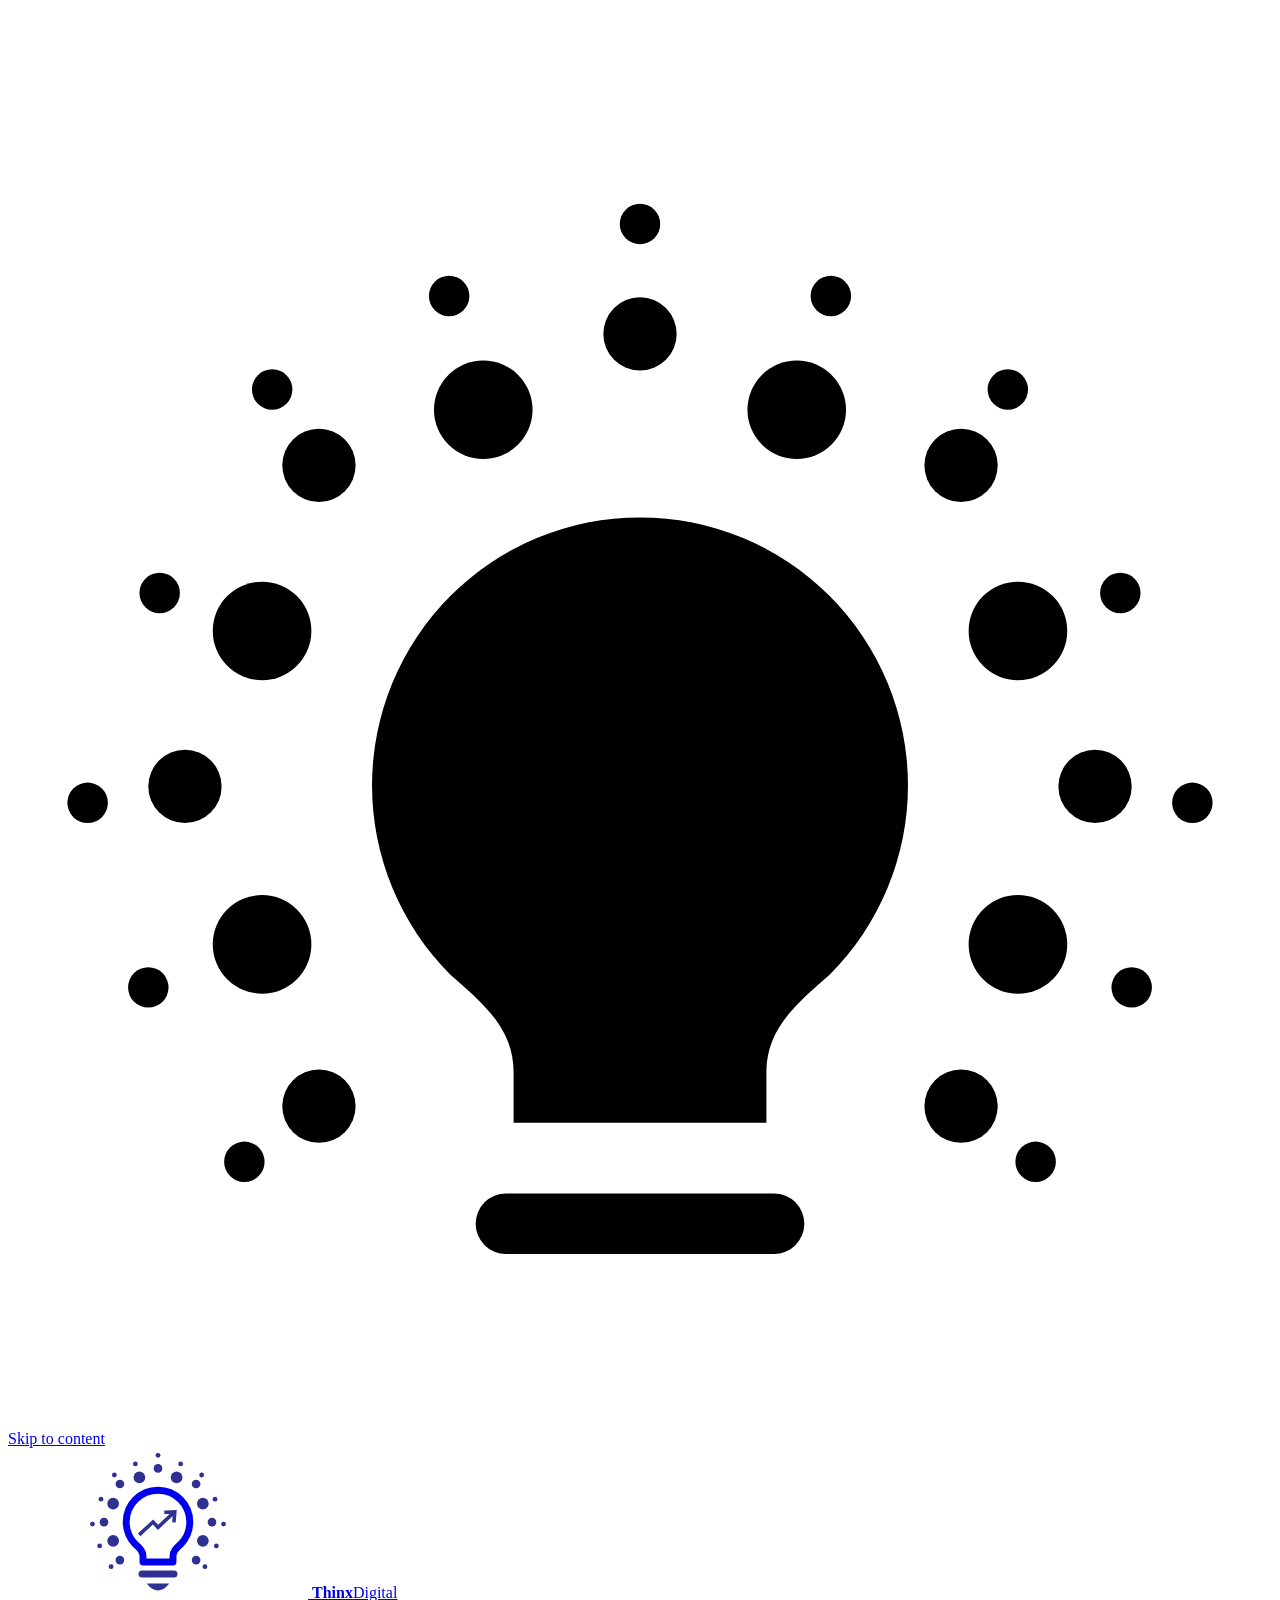
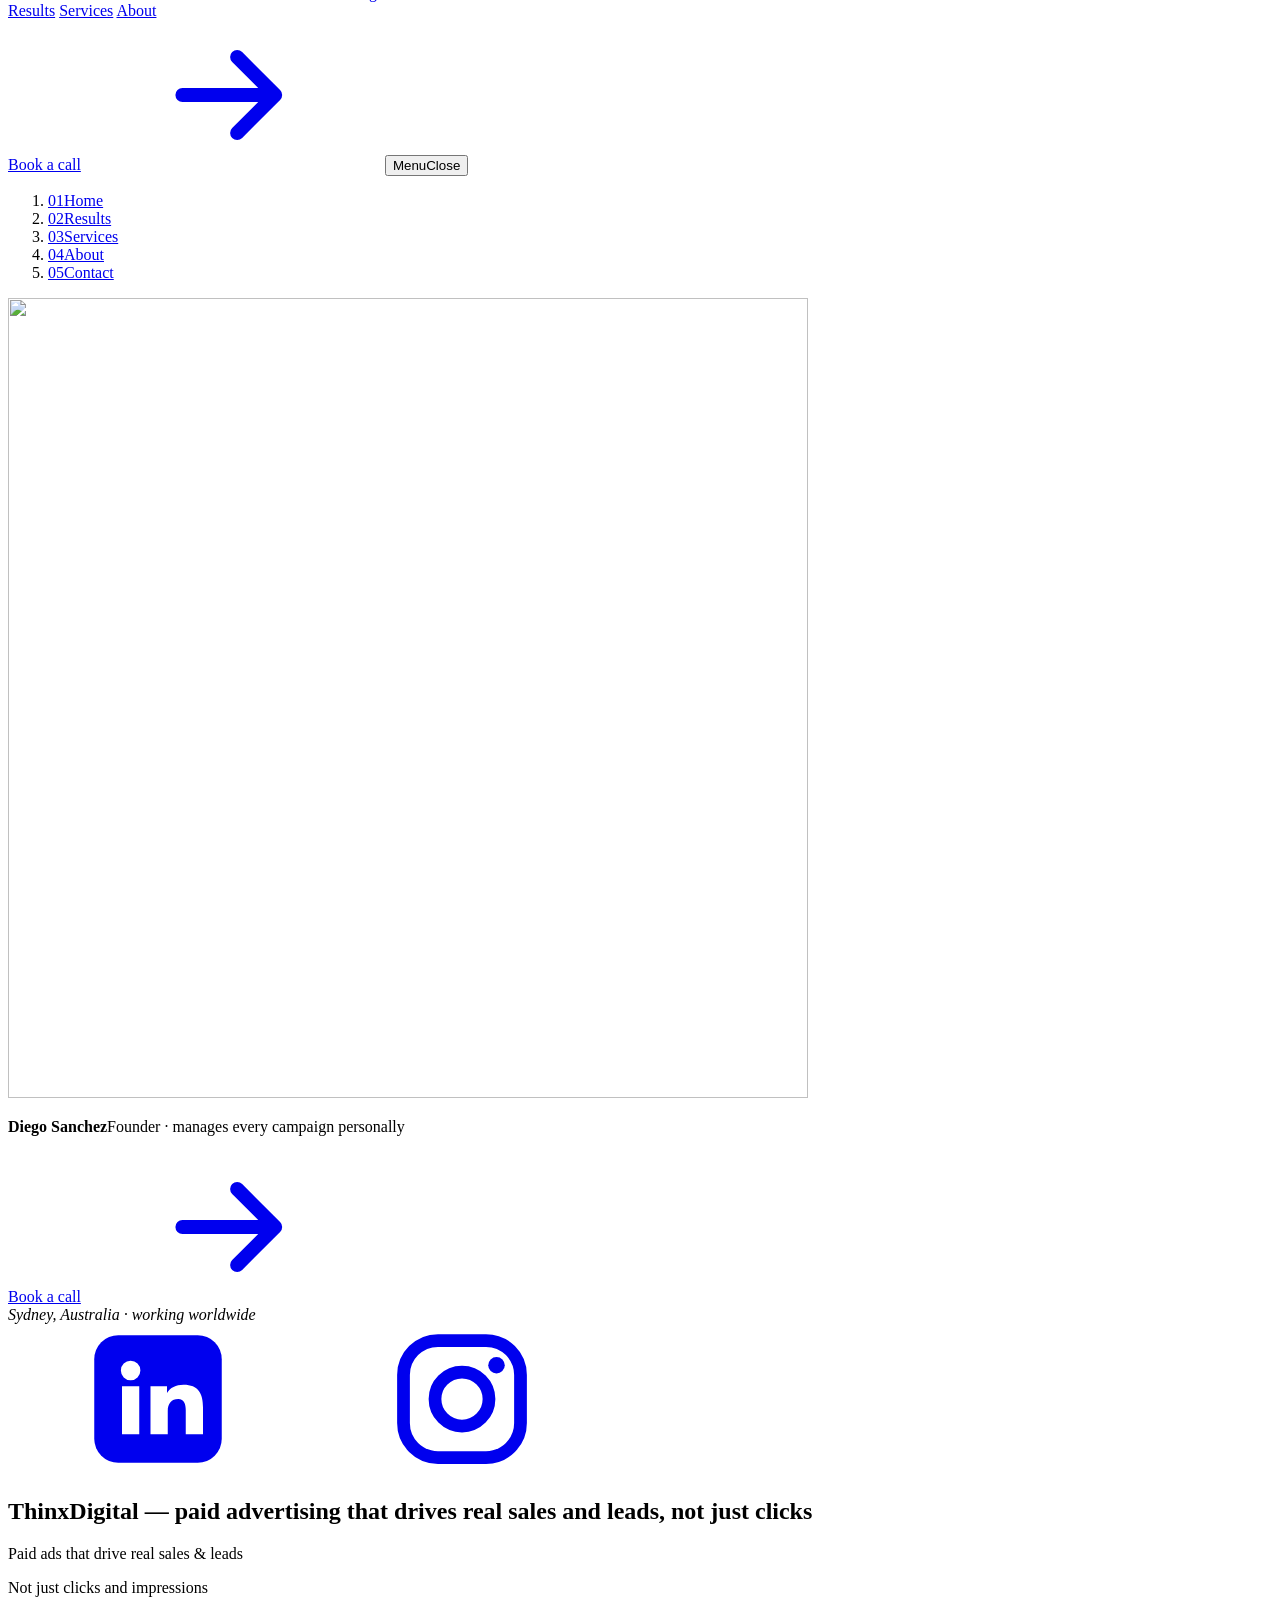
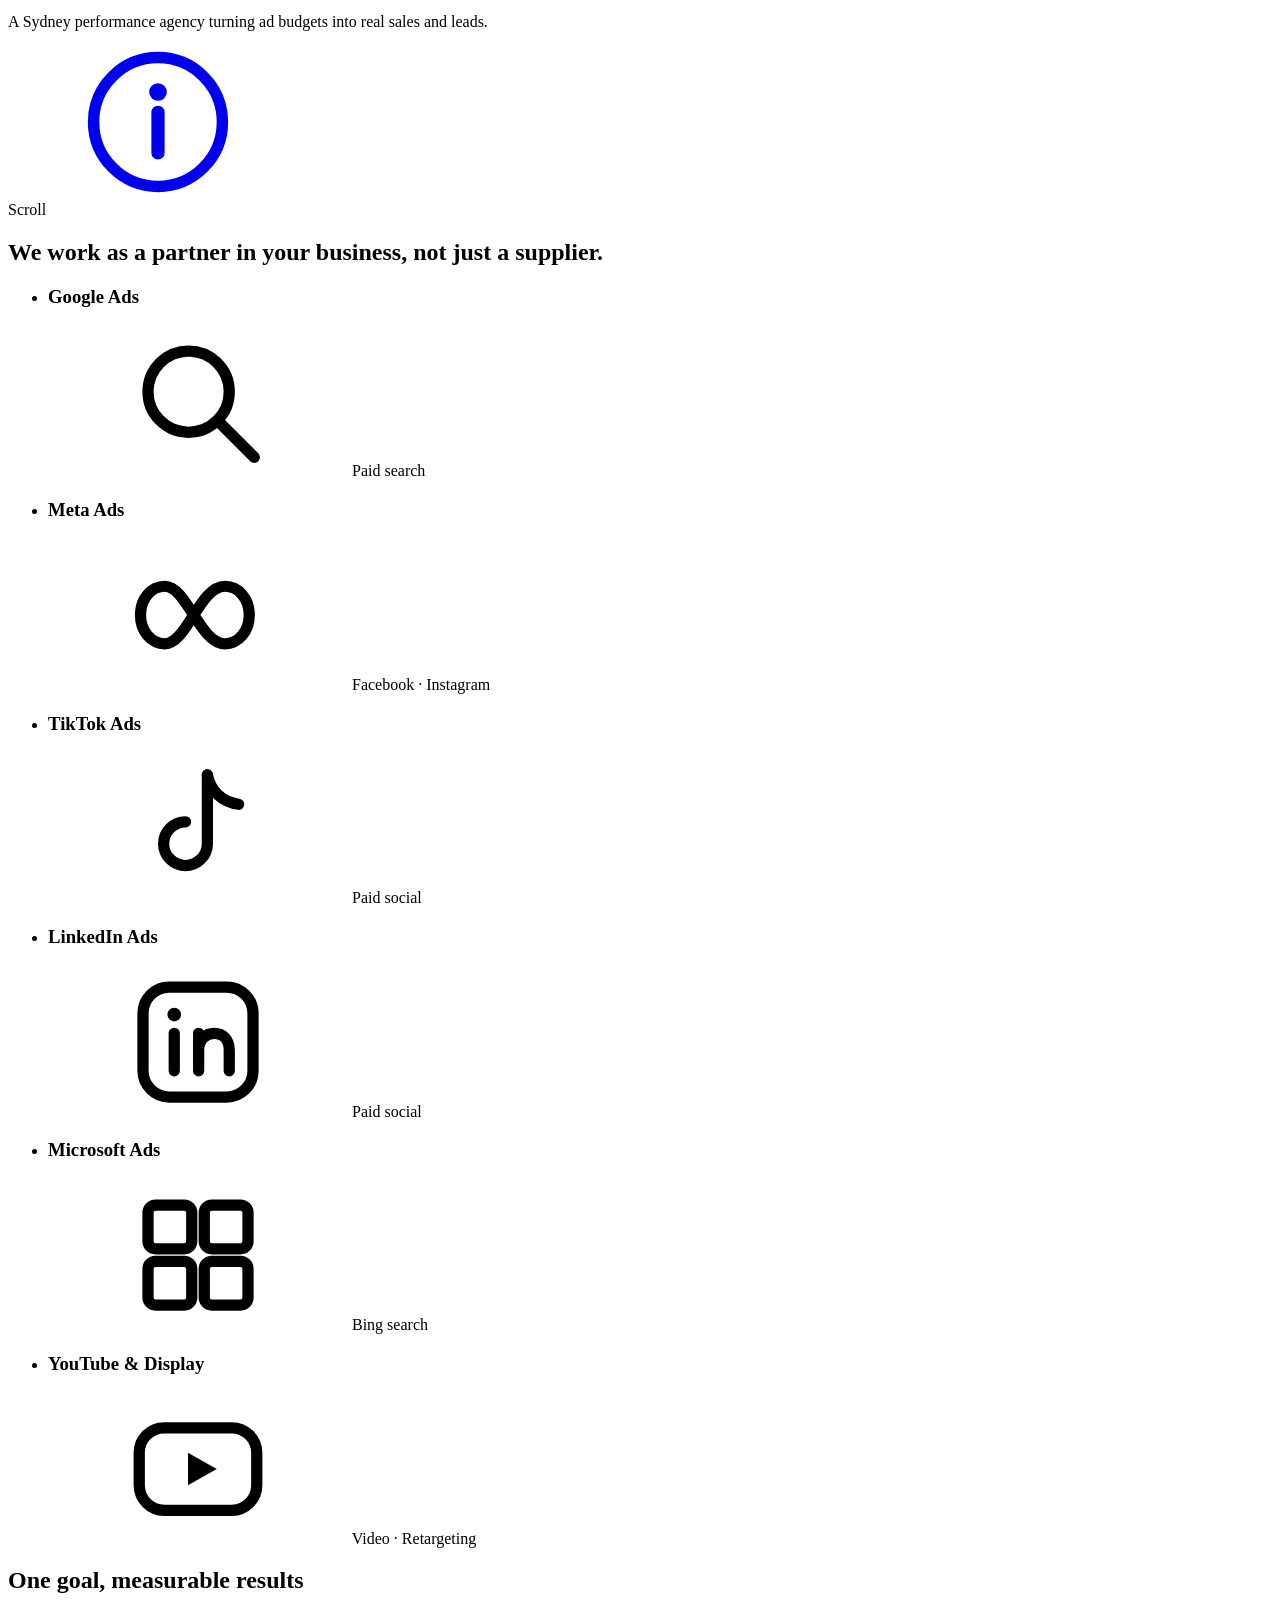
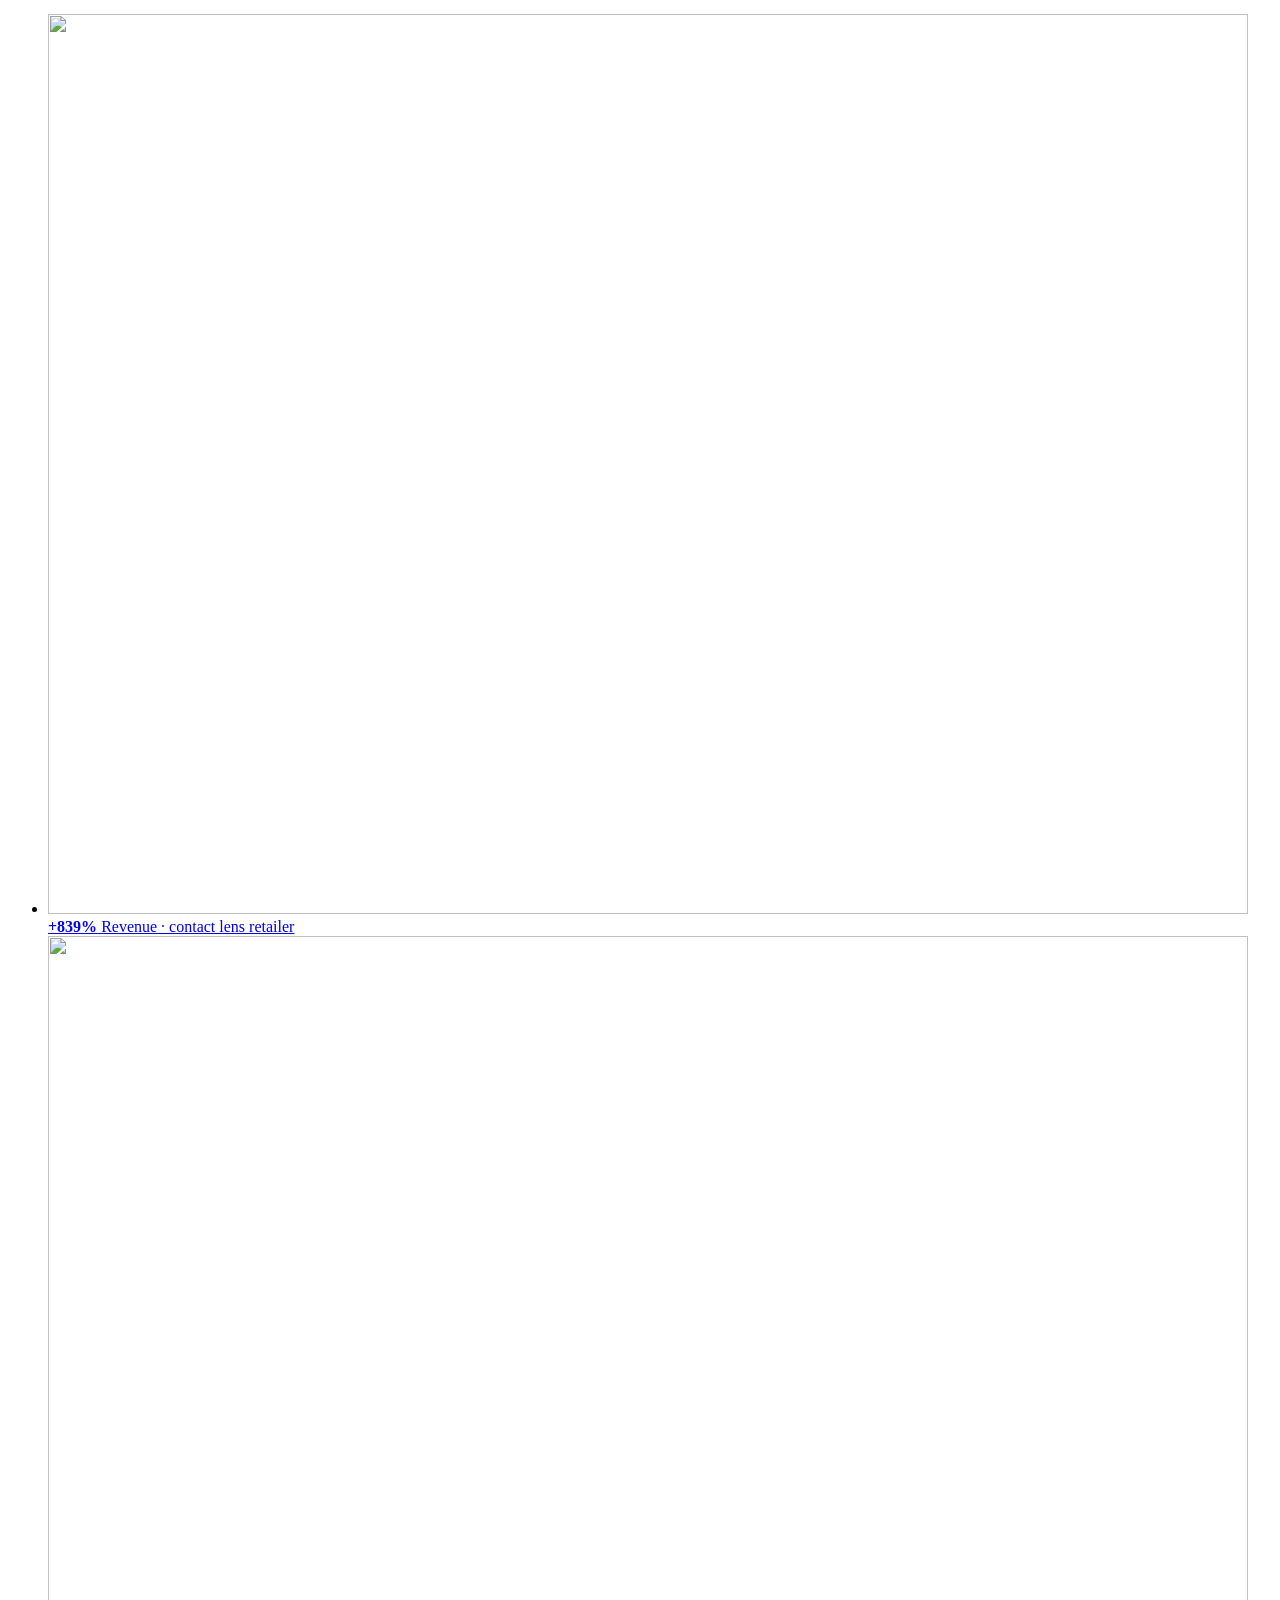
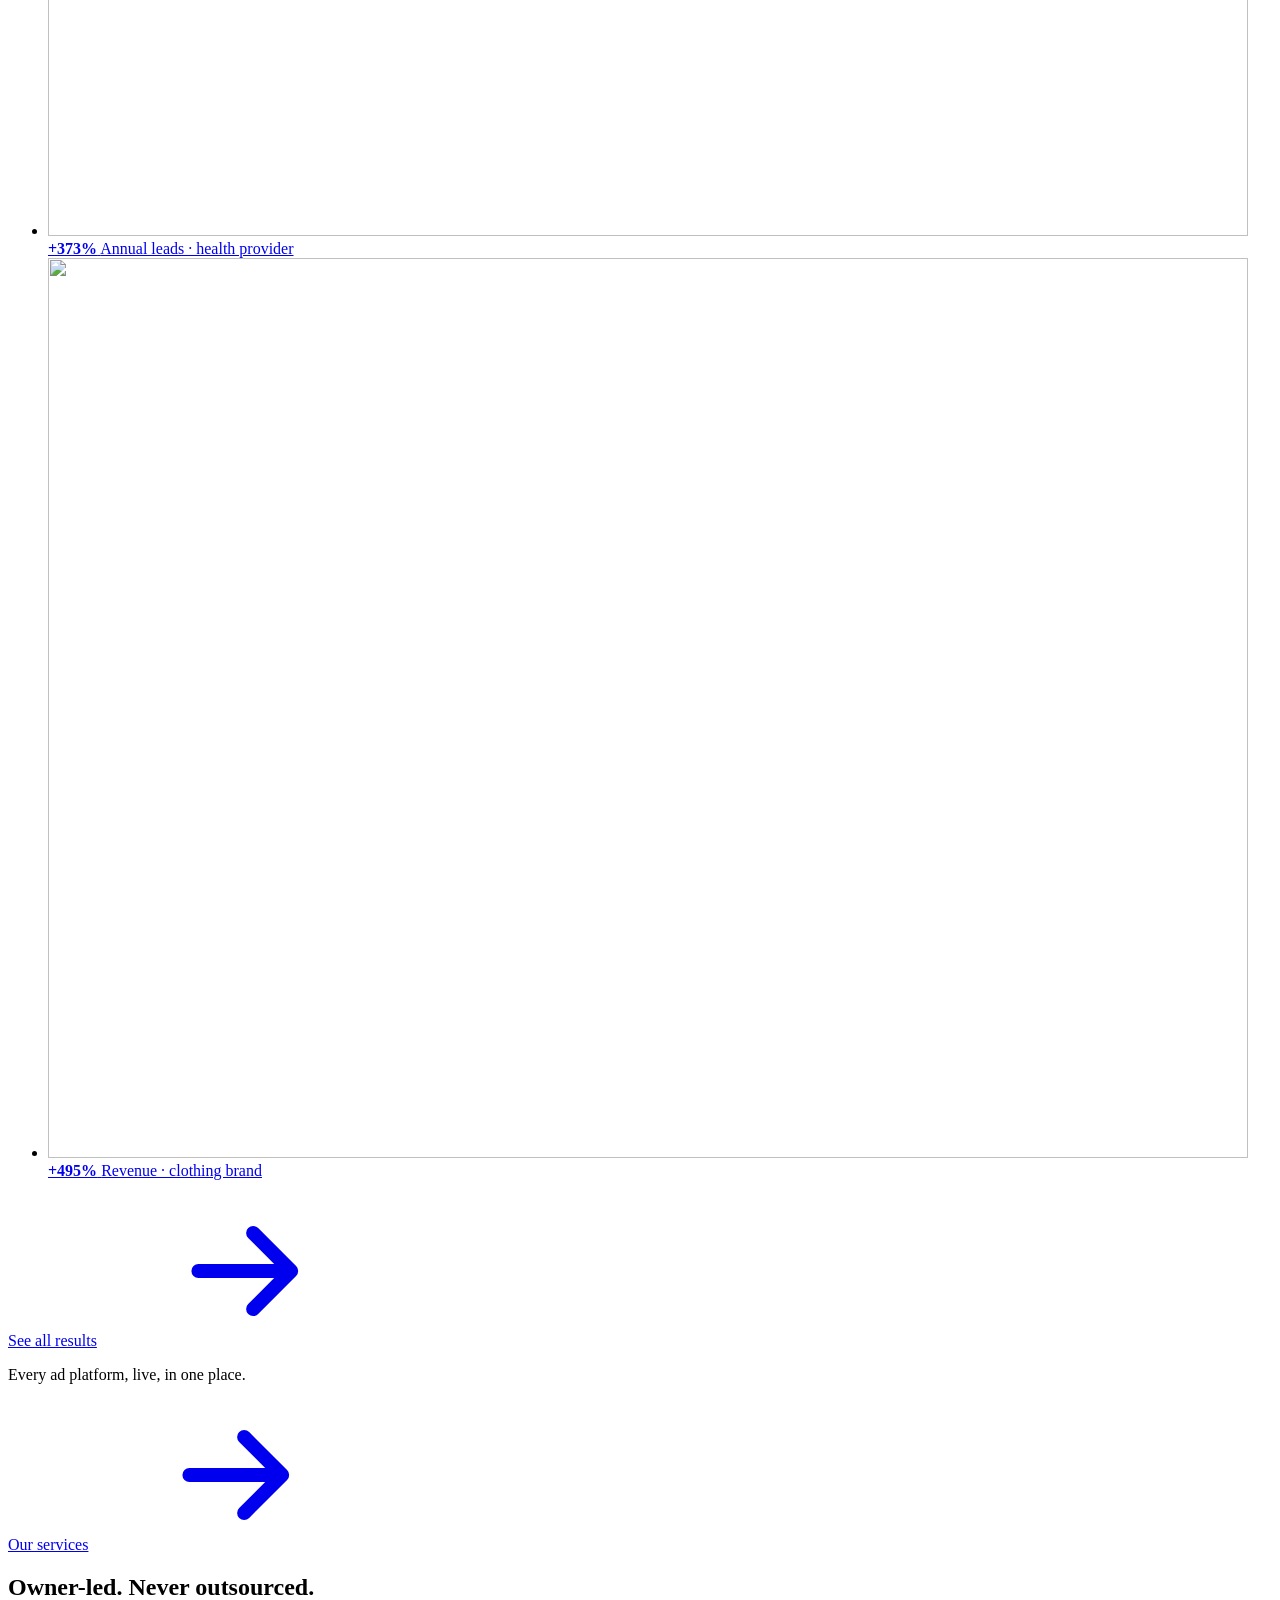
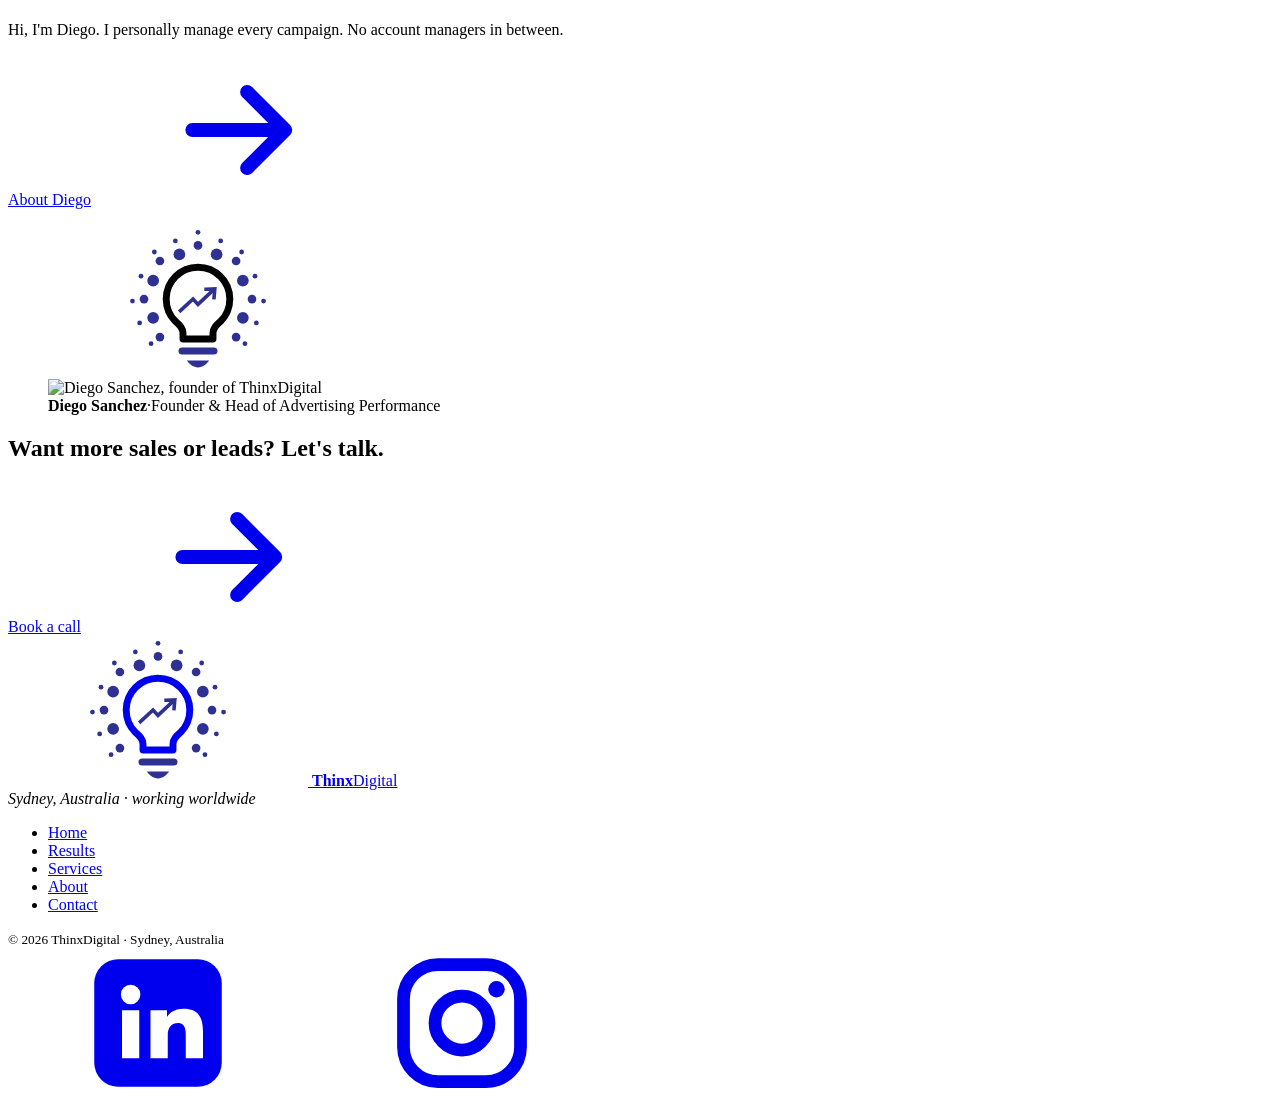
==== commit a9310b9d: "Publish ThinxDigital preview Co-Authored-By: Claude Opus 5.5 <noreply@anthropic.com>" ====
--- a/index.html
+++ b/index.html
@@ -72,6 +72,13 @@
       <symbol id="i-trend" viewBox="0 0 24 24"><path d="M3 17l6-6 4 4 8-8" fill="none" stroke="currentColor" stroke-width="1.8" stroke-linecap="round" stroke-linejoin="round"/><path d="M15 7h6v6" fill="none" stroke="currentColor" stroke-width="1.8" stroke-linecap="round" stroke-linejoin="round"/></symbol>
       <symbol id="i-user" viewBox="0 0 24 24"><circle cx="12" cy="8" r="4" fill="none" stroke="currentColor" stroke-width="1.8"/><path d="M4 21c1.2-4 4.3-6 8-6s6.8 2 8 6" fill="none" stroke="currentColor" stroke-width="1.8" stroke-linecap="round"/></symbol>
       <symbol id="i-target" viewBox="0 0 24 24"><circle cx="12" cy="12" r="9" fill="none" stroke="currentColor" stroke-width="1.8"/><circle cx="12" cy="12" r="5" fill="none" stroke="currentColor" stroke-width="1.8"/><circle cx="12" cy="12" r="1.6" fill="currentColor"/></symbol>
+      <!-- Ad platform icons (own line drawings in the site's icon style, not the platforms' logos) -->
+      <symbol id="i-ad-search" viewBox="0 0 24 24"><circle cx="10.5" cy="10.5" r="6.5" fill="none" stroke="currentColor" stroke-width="1.8"/><path d="M15.4 15.4L21 21" fill="none" stroke="currentColor" stroke-width="1.8" stroke-linecap="round"/></symbol>
+      <symbol id="i-ad-meta" viewBox="0 0 24 24"><path d="M2.8 12c0-2.6 1.7-4.6 3.9-4.6 3.5 0 5.6 9.2 9.6 9.2 2.2 0 3.9-2 3.9-4.6s-1.7-4.6-3.9-4.6c-4 0-6.1 9.2-9.6 9.2-2.2 0-3.9-2-3.9-4.6z" fill="none" stroke="currentColor" stroke-width="1.8" stroke-linejoin="round"/></symbol>
+      <symbol id="i-ad-tiktok" viewBox="0 0 24 24"><path d="M13.5 3.5v11a3.5 3.5 0 1 1-3.5-3.5" fill="none" stroke="currentColor" stroke-width="1.8" stroke-linecap="round" stroke-linejoin="round"/><path d="M13.5 3.5c.5 2.6 2.4 4.4 5 4.7" fill="none" stroke="currentColor" stroke-width="1.8" stroke-linecap="round"/></symbol>
+      <symbol id="i-ad-linkedin" viewBox="0 0 24 24"><rect x="3.2" y="3.2" width="17.6" height="17.6" rx="4.2" fill="none" stroke="currentColor" stroke-width="1.8"/><path d="M8.2 10.6V16.6M12.1 16.6v-6M12.1 13.3c0-1.6 1.1-2.7 2.5-2.7s2.4 1 2.4 2.7v3.3" fill="none" stroke="currentColor" stroke-width="1.8" stroke-linecap="round" stroke-linejoin="round"/><circle cx="8.2" cy="7.6" r="1.1" fill="currentColor"/></symbol>
+      <symbol id="i-ad-microsoft" viewBox="0 0 24 24"><rect x="4" y="4" width="7" height="7" rx="1.2" fill="none" stroke="currentColor" stroke-width="1.8"/><rect x="13" y="4" width="7" height="7" rx="1.2" fill="none" stroke="currentColor" stroke-width="1.8"/><rect x="4" y="13" width="7" height="7" rx="1.2" fill="none" stroke="currentColor" stroke-width="1.8"/><rect x="13" y="13" width="7" height="7" rx="1.2" fill="none" stroke="currentColor" stroke-width="1.8"/></symbol>
+      <symbol id="i-ad-video" viewBox="0 0 24 24"><rect x="2.6" y="5.4" width="18.8" height="13.2" rx="4" fill="none" stroke="currentColor" stroke-width="1.8"/><path d="M10.4 9.4v5.2l4.6-2.6z" fill="currentColor"/></symbol>
       <symbol id="i-dots" viewBox="0 0 24 24"><circle cx="6" cy="12" r="2" fill="currentColor"/><circle cx="12" cy="12" r="2" fill="currentColor"/><circle cx="18" cy="12" r="2" fill="currentColor"/></symbol>
 
       <!-- Enamel-pin gradients for the credential badges (brand palette only) -->
@@ -185,7 +192,6 @@
       </a>
       <nav class="hdr__nav" aria-label="Main">
         <a class="hdr__link" href="/thinxdigital/results/" data-nav="results"><span>Results</span></a>
-        <a class="hdr__link" href="/thinxdigital/approach/" data-nav="approach"><span>Approach</span></a>
         <a class="hdr__link" href="/thinxdigital/services/" data-nav="services"><span>Services</span></a>
         <a class="hdr__link" href="/thinxdigital/about/" data-nav="about"><span>About</span></a>
       </nav>
@@ -206,10 +212,9 @@
           <ol class="menu__links">
             <li><a href="/thinxdigital/" data-nav="home" aria-current="page"><span class="menu__num">01</span><span class="menu__txt">Home</span></a></li>
             <li><a href="/thinxdigital/results/" data-nav="results"><span class="menu__num">02</span><span class="menu__txt">Results</span></a></li>
-            <li><a href="/thinxdigital/approach/" data-nav="approach"><span class="menu__num">03</span><span class="menu__txt">Approach</span></a></li>
-            <li><a href="/thinxdigital/services/" data-nav="services"><span class="menu__num">04</span><span class="menu__txt">Services</span></a></li>
-            <li><a href="/thinxdigital/about/" data-nav="about"><span class="menu__num">05</span><span class="menu__txt">About</span></a></li>
-            <li><a href="/thinxdigital/contact/" data-nav="contact"><span class="menu__num">06</span><span class="menu__txt">Contact</span></a></li>
+            <li><a href="/thinxdigital/services/" data-nav="services"><span class="menu__num">03</span><span class="menu__txt">Services</span></a></li>
+            <li><a href="/thinxdigital/about/" data-nav="about"><span class="menu__num">04</span><span class="menu__txt">About</span></a></li>
+            <li><a href="/thinxdigital/contact/" data-nav="contact"><span class="menu__num">05</span><span class="menu__txt">Contact</span></a></li>
           </ol>
         </nav>
         <aside class="menu__card" aria-label="Talk to Diego">
@@ -266,13 +271,46 @@
     </section>
 
     <!-- ==================================================================
-         STATEMENT (220vh, sticky, indigo). Orbs draw a rising growth curve.
+         STATEMENT (300vh, sticky, indigo). Ad-type cards fan out and orbit; the glass dots ring around them.
          ================================================================== -->
     <section class="s s-statement" data-scene="statement" data-bg="indigo" aria-label="How we work with you">
       <div class="sticky">
         <div class="wrap statement">
           <h2 class="statement__text">We work as a partner in your business, not just a supplier.</h2>
         </div>
+        <!-- the ads we run: cards rise as a stack, fan out, then turn on a 3D ring (same motion as /about credentials) -->
+        <ul class="cred__cards plat__cards" aria-label="The ads we run">
+          <li class="lcard pcard">
+            <h3 class="lcard__title">Google Ads</h3>
+            <span class="pcard__icon" aria-hidden="true"><svg><use href="#i-ad-search"/></svg></span>
+            <span class="tag tag--light">Paid search</span>
+          </li>
+          <li class="lcard pcard">
+            <h3 class="lcard__title">Meta Ads</h3>
+            <span class="pcard__icon" aria-hidden="true"><svg><use href="#i-ad-meta"/></svg></span>
+            <span class="tag tag--light">Facebook · Instagram</span>
+          </li>
+          <li class="lcard pcard">
+            <h3 class="lcard__title">TikTok Ads</h3>
+            <span class="pcard__icon" aria-hidden="true"><svg><use href="#i-ad-tiktok"/></svg></span>
+            <span class="tag tag--light">Paid social</span>
+          </li>
+          <li class="lcard pcard">
+            <h3 class="lcard__title">LinkedIn Ads</h3>
+            <span class="pcard__icon" aria-hidden="true"><svg><use href="#i-ad-linkedin"/></svg></span>
+            <span class="tag tag--light">Paid social</span>
+          </li>
+          <li class="lcard pcard">
+            <h3 class="lcard__title">Microsoft Ads</h3>
+            <span class="pcard__icon" aria-hidden="true"><svg><use href="#i-ad-microsoft"/></svg></span>
+            <span class="tag tag--light">Bing search</span>
+          </li>
+          <li class="lcard pcard">
+            <h3 class="lcard__title">YouTube &amp; Display</h3>
+            <span class="pcard__icon" aria-hidden="true"><svg><use href="#i-ad-video"/></svg></span>
+            <span class="tag tag--light">Video · Retargeting</span>
+          </li>
+        </ul>
       </div>
     </section>
 
@@ -314,37 +352,16 @@
     </section>
 
     <!-- ==================================================================
-         DASHBOARD (vr, 420vh, sticky). Black portal + orb sphere of ads are WebGL.
+         DASHBOARD (vr, 320vh, sticky). Opens straight into the black portal; the orb sphere of ads is WebGL.
          ================================================================== -->
-    <section class="s s-vr" data-scene="vr" data-bg="white" aria-labelledby="vr-title">
+    <section class="s s-vr" data-scene="vr" data-bg="white" aria-label="Live dashboard">
       <div class="sticky">
         <div class="fb fb--vr" aria-hidden="true"><div class="fb__portal"></div></div>
-        <h2 class="vr__title d-title" id="vr-title">
-          <span class="ln">All your ads.</span>
-          <span class="ln">One live</span>
-          <span class="ln c-blue">dashboard.</span>
-        </h2>
         <div class="vr__side">
           <p class="vr__text">Every ad platform, live, in one place.</p>
-          <a class="btn btn--white vr__cta" href="/thinxdigital/approach/"><span class="btn__label">How we work</span><span class="btn__dot" aria-hidden="true"><svg><use href="#i-arrow"/></svg></span></a>
-        </div>
-      </div>
-    </section>
-
-    <!-- ==================================================================
-         EXPERTISE list (each line opens its channel on /services/)
-         ================================================================== -->
-    <section class="s s-expertises" data-scene="expertises" data-bg="white" aria-labelledby="expertise-title">
-      <h2 class="eyebrow" id="expertise-title">Expertise</h2>
-        <ul class="exp">
-          <li><a class="exp__item" href="/thinxdigital/services/#paid-search"><i class="exp__dot" aria-hidden="true"></i><span class="exp__label">Google Ads</span><svg class="exp__arrow" aria-hidden="true"><use href="#i-arrow"/></svg></a></li>
-          <li><a class="exp__item" href="/thinxdigital/services/#paid-social"><i class="exp__dot" aria-hidden="true"></i><span class="exp__label">Meta Ads</span><svg class="exp__arrow" aria-hidden="true"><use href="#i-arrow"/></svg></a></li>
-          <li><a class="exp__item" href="/thinxdigital/services/#paid-social"><i class="exp__dot" aria-hidden="true"></i><span class="exp__label">TikTok Ads</span><svg class="exp__arrow" aria-hidden="true"><use href="#i-arrow"/></svg></a></li>
-          <li><a class="exp__item" href="/thinxdigital/services/#paid-social"><i class="exp__dot" aria-hidden="true"></i><span class="exp__label">LinkedIn Ads</span><svg class="exp__arrow" aria-hidden="true"><use href="#i-arrow"/></svg></a></li>
-          <li><a class="exp__item" href="/thinxdigital/services/#paid-search"><i class="exp__dot" aria-hidden="true"></i><span class="exp__label">Microsoft Ads</span><svg class="exp__arrow" aria-hidden="true"><use href="#i-arrow"/></svg></a></li>
-          <li><a class="exp__item" href="/thinxdigital/services/#video-display"><i class="exp__dot" aria-hidden="true"></i><span class="exp__label">YouTube &amp; Display</span><svg class="exp__arrow" aria-hidden="true"><use href="#i-arrow"/></svg></a></li>
-        </ul>
-
+          <a class="btn btn--white vr__cta" href="/thinxdigital/services/#dashboard"><span class="btn__label">Our services</span><span class="btn__dot" aria-hidden="true"><svg><use href="#i-arrow"/></svg></span></a>
+        </div>
+      </div>
     </section>
 
     <!-- ==================================================================
@@ -397,7 +414,6 @@
           <ul>
             <li><a href="/thinxdigital/" data-nav="home" aria-current="page"><span>Home</span></a></li>
             <li><a href="/thinxdigital/results/" data-nav="results"><span>Results</span></a></li>
-            <li><a href="/thinxdigital/approach/" data-nav="approach"><span>Approach</span></a></li>
             <li><a href="/thinxdigital/services/" data-nav="services"><span>Services</span></a></li>
             <li><a href="/thinxdigital/about/" data-nav="about"><span>About</span></a></li>
             <li><a href="/thinxdigital/contact/" data-nav="contact"><span>Contact</span></a></li>
